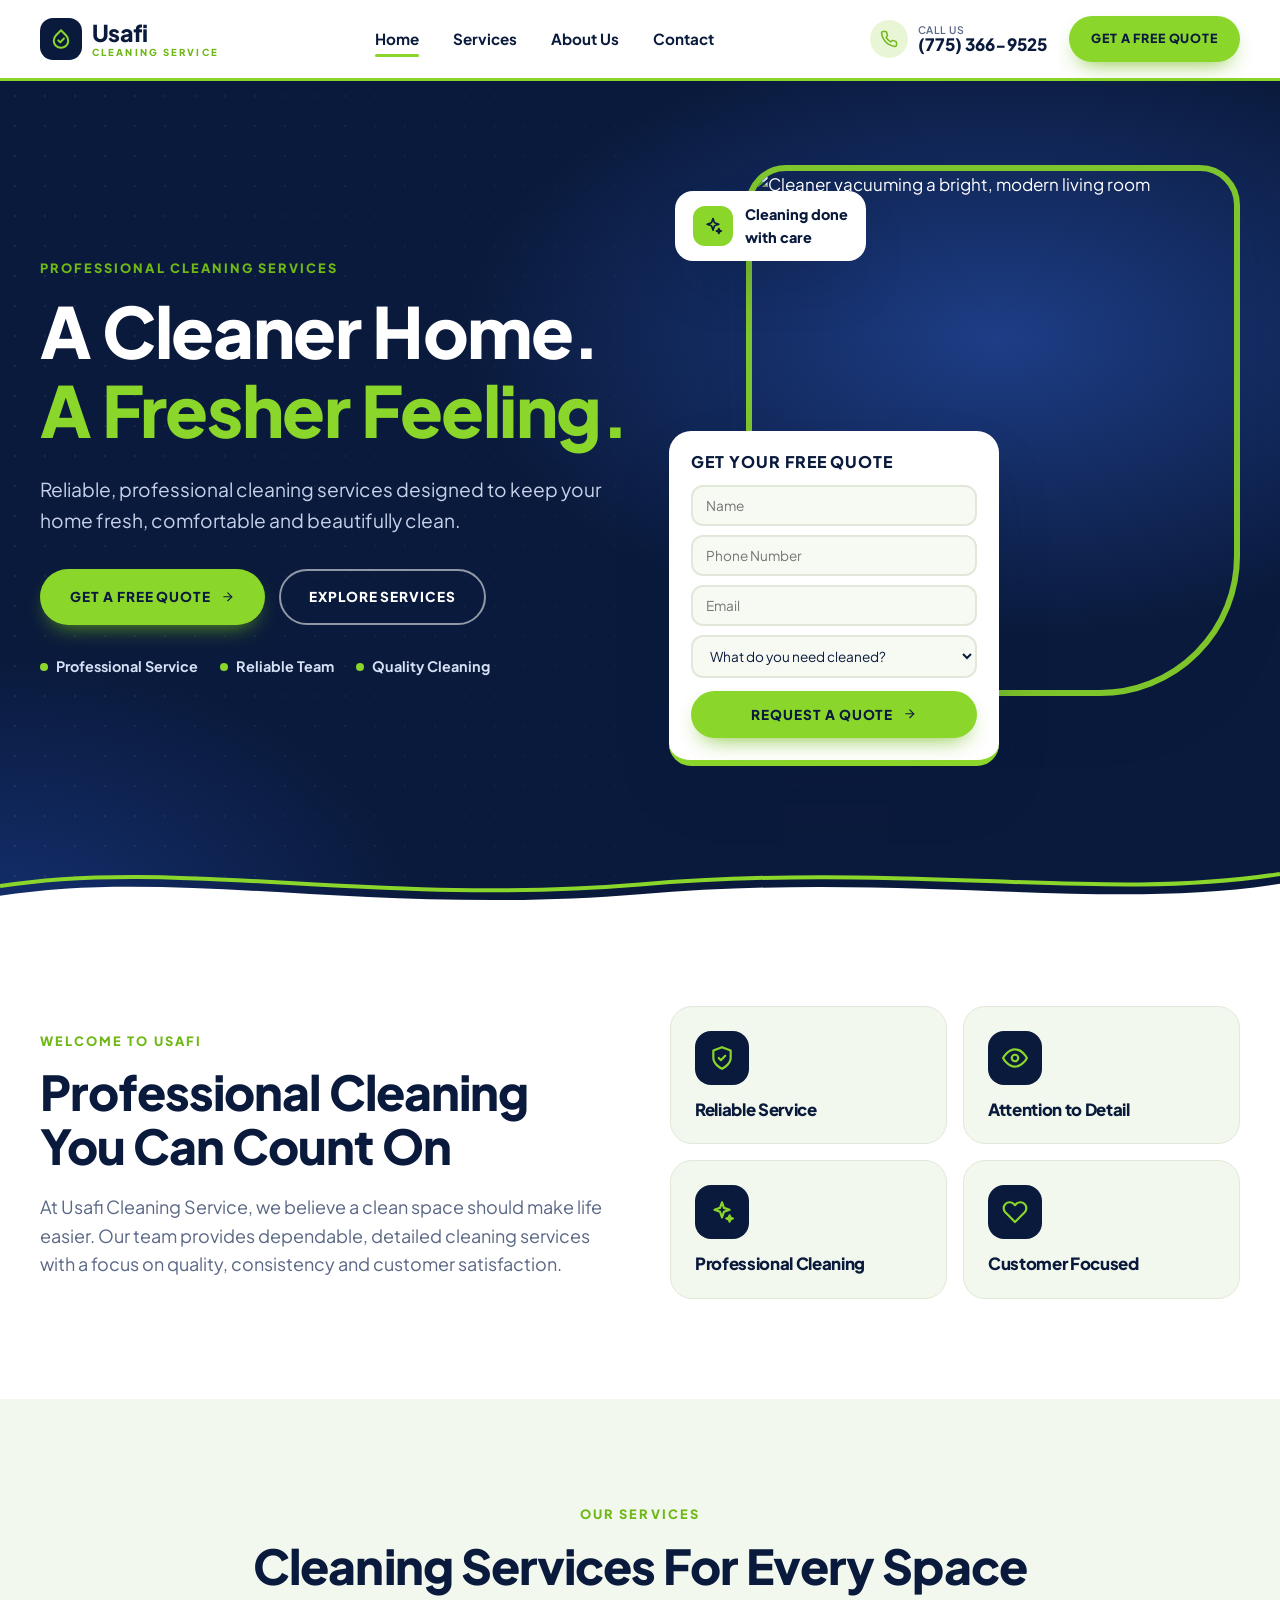
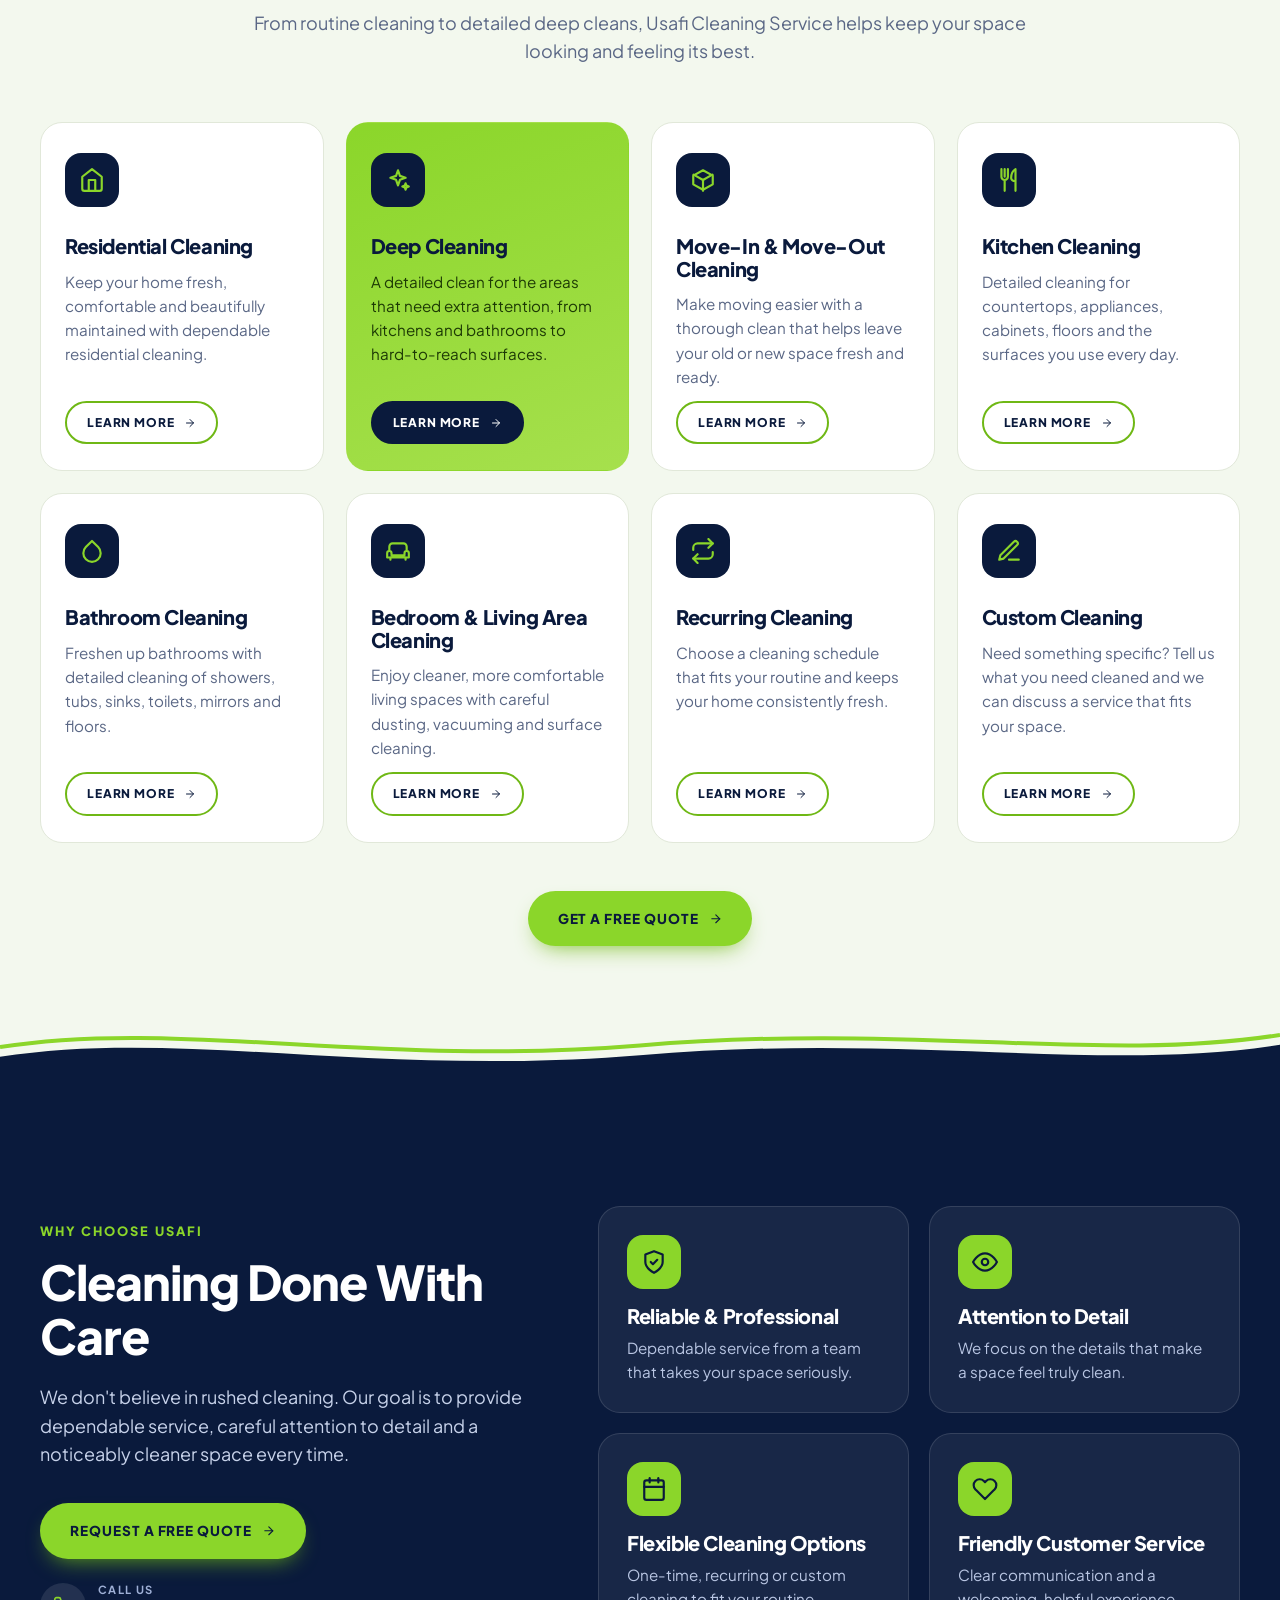
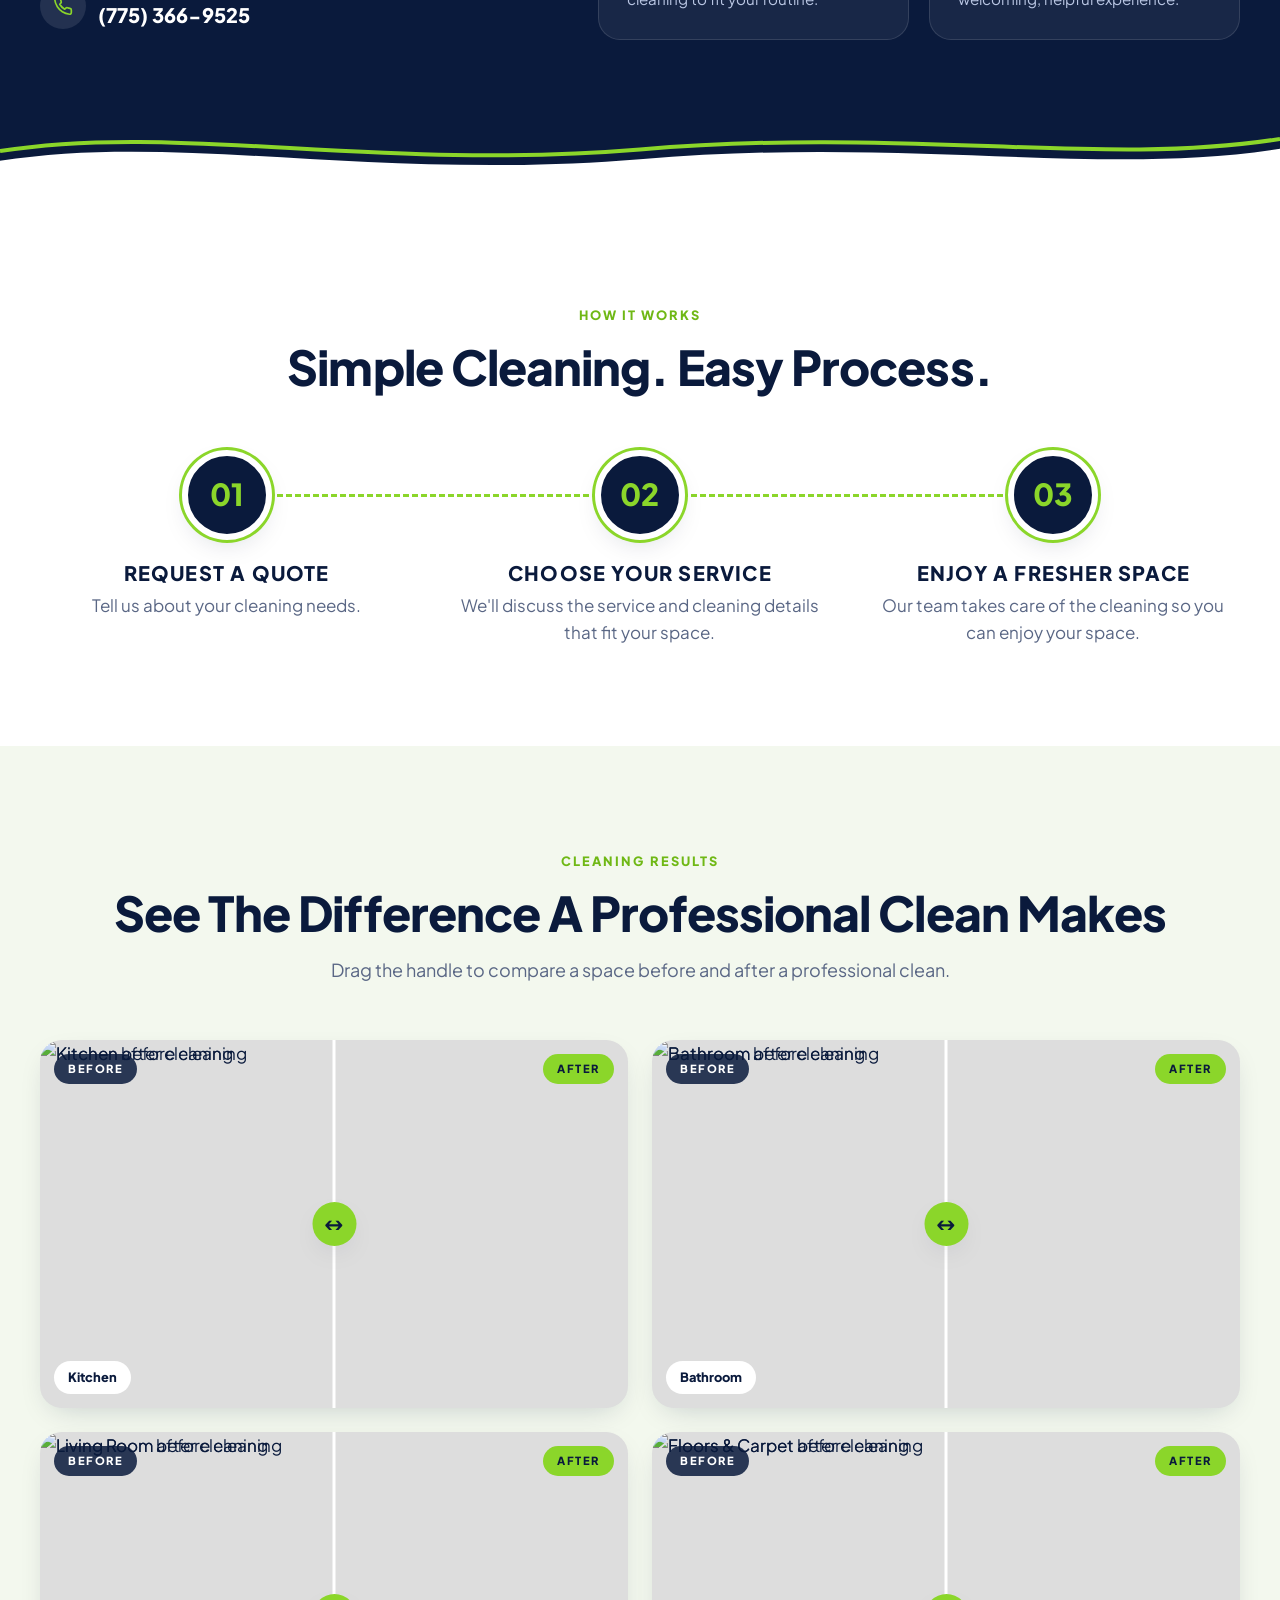
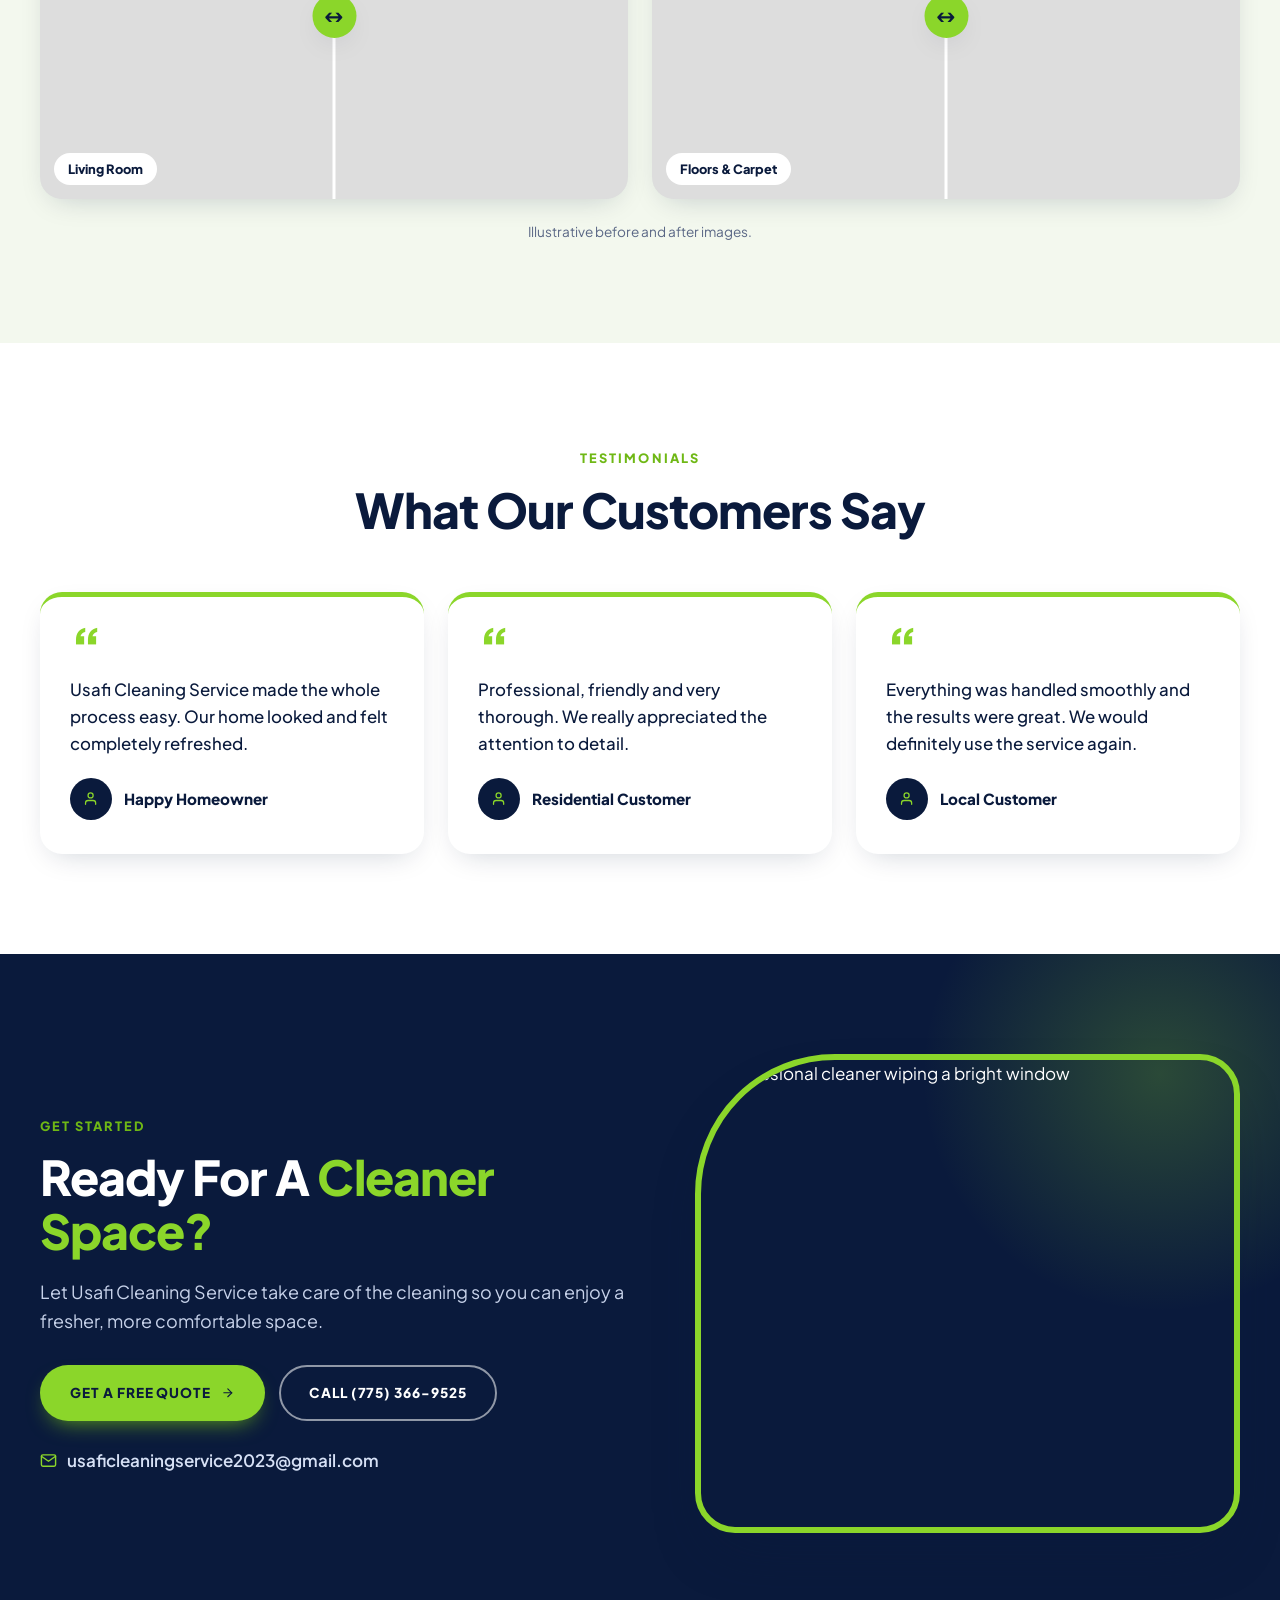
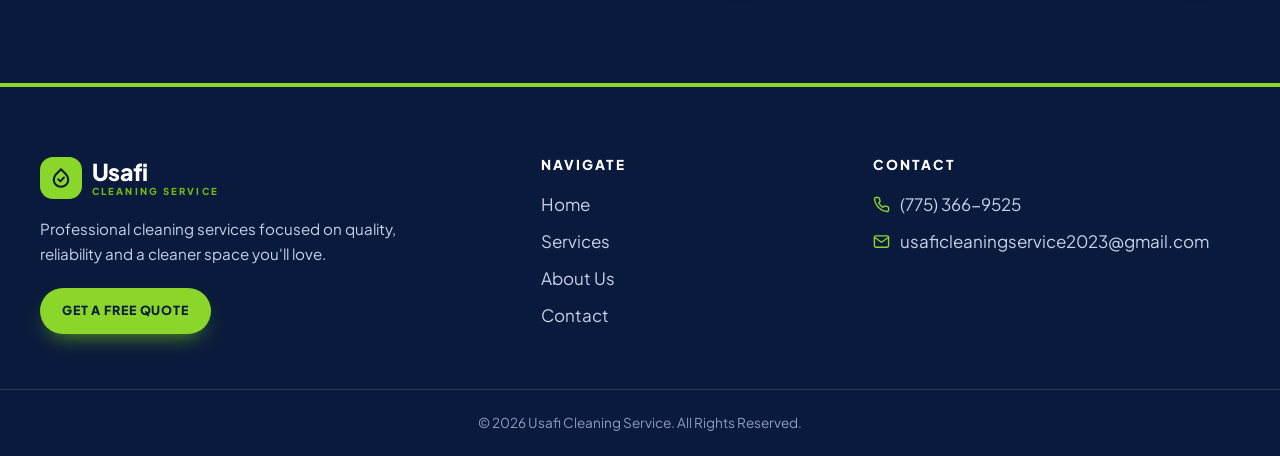
==== index.html @ 0c674ed9 "Add Usafi Cleaning Service website Co-Authored-By: Claude Sonnet 5.5 <noreply@anthropic.com>" ====
<!DOCTYPE html>
<html lang="en"><head><meta charset="utf-8"><meta name="viewport" content="width=device-width,initial-scale=1">
<title>Usafi Cleaning Service | Professional Home Cleaning</title><meta name="description" content="Reliable, professional cleaning services designed to keep your home fresh, comfortable and beautifully clean. Request a free quote.">
<meta name="theme-color" content="#0a1a3c">
<link rel="icon" href="data:image/svg+xml,%3Csvg xmlns='http://www.w3.org/2000/svg' viewBox='0 0 64 64'%3E%3Crect width='64' height='64' rx='16' fill='%230a1a3c'/%3E%3Cpath d='M32 10l14 14a19 19 0 1 1-28 0z' fill='%238bd62a'/%3E%3C/svg%3E">
<link rel="preconnect" href="https://fonts.googleapis.com"><link rel="preconnect" href="https://fonts.gstatic.com" crossorigin>
<link href="https://fonts.googleapis.com/css2?family=Plus+Jakarta+Sans:wght@400;500;600;700;800&display=swap" rel="stylesheet">
<link rel="stylesheet" href="css/styles.css"></head><body>
<header class="header"><div class="container">
<a href="index.html" class="logo" aria-label="Usafi Cleaning Service home"><span class="logo-mark"><svg class="i" viewBox="0 0 24 24" style="stroke-width:2.2"><path d="M12 2.5l5.6 5.7a7.9 7.9 0 1 1-11.2 0z"/><polyline points="9 13.5 11.2 15.7 15.2 11.5"/></svg></span><span class="logo-text"><b>Usafi</b><small>CLEANING SERVICE</small></span></a>
<nav class="nav" aria-label="Main"><a href="index.html" class="active">Home</a><a href="services.html">Services</a><a href="about.html">About Us</a><a href="contact.html">Contact</a></nav>
<div class="head-right"><a class="head-phone" href="tel:+17753669525"><span class="ic"><svg class="i" style="font-size:18px" viewBox="0 0 24 24" aria-hidden="true"><path d="M22 16.92v3a2 2 0 0 1-2.18 2 19.79 19.79 0 0 1-8.63-3.07 19.5 19.5 0 0 1-6-6 19.79 19.79 0 0 1-3.07-8.67A2 2 0 0 1 4.11 2h3a2 2 0 0 1 2 1.72 12.84 12.84 0 0 0 .7 2.81 2 2 0 0 1-.45 2.11L8.09 9.91a16 16 0 0 0 6 6l1.27-1.27a2 2 0 0 1 2.11-.45 12.84 12.84 0 0 0 2.81.7A2 2 0 0 1 22 16.92z"/></svg></span><span><small>CALL US</small>(775) 366-9525</span></a><a class="btn btn-lime btn-sm" href="contact.html#quote">Get a Free Quote</a></div>
<div class="mob-actions"><a class="mob-call" href="tel:+17753669525" aria-label="Call (775) 366-9525"><svg class="i"  viewBox="0 0 24 24" aria-hidden="true"><path d="M22 16.92v3a2 2 0 0 1-2.18 2 19.79 19.79 0 0 1-8.63-3.07 19.5 19.5 0 0 1-6-6 19.79 19.79 0 0 1-3.07-8.67A2 2 0 0 1 4.11 2h3a2 2 0 0 1 2 1.72 12.84 12.84 0 0 0 .7 2.81 2 2 0 0 1-.45 2.11L8.09 9.91a16 16 0 0 0 6 6l1.27-1.27a2 2 0 0 1 2.11-.45 12.84 12.84 0 0 0 2.81.7A2 2 0 0 1 22 16.92z"/></svg></a><button class="burger" aria-label="Menu" aria-expanded="false"><span class="o"><svg class="i"  viewBox="0 0 24 24" aria-hidden="true"><line x1="3" y1="6" x2="21" y2="6"/><line x1="3" y1="12" x2="21" y2="12"/><line x1="3" y1="18" x2="21" y2="18"/></svg></span><span class="c" style="display:none"><svg class="i"  viewBox="0 0 24 24" aria-hidden="true"><line x1="18" y1="6" x2="6" y2="18"/><line x1="6" y1="6" x2="18" y2="18"/></svg></span></button></div>
</div></header>
<div class="mobile-menu"><a class="l" href="index.html">Home</a><a class="l" href="services.html">Services</a><a class="l" href="about.html">About Us</a><a class="l" href="contact.html">Contact</a><a class="btn btn-lime" href="contact.html#quote">Get a Free Quote</a><a class="mm-phone" href="tel:+17753669525"><svg class="i"  viewBox="0 0 24 24" aria-hidden="true"><path d="M22 16.92v3a2 2 0 0 1-2.18 2 19.79 19.79 0 0 1-8.63-3.07 19.5 19.5 0 0 1-6-6 19.79 19.79 0 0 1-3.07-8.67A2 2 0 0 1 4.11 2h3a2 2 0 0 1 2 1.72 12.84 12.84 0 0 0 .7 2.81 2 2 0 0 1-.45 2.11L8.09 9.91a16 16 0 0 0 6 6l1.27-1.27a2 2 0 0 1 2.11-.45 12.84 12.84 0 0 0 2.81.7A2 2 0 0 1 22 16.92z"/></svg> (775) 366-9525</a></div>
<main>
<section class="hero has-wave"><div class="container hero-grid">
<div class="reveal"><span class="eyebrow">Professional Cleaning Services</span>
<h1>A Cleaner Home.<br><span>A Fresher Feeling.</span></h1>
<p class="lead">Reliable, professional cleaning services designed to keep your home fresh, comfortable and beautifully clean.</p>
<div class="btn-row"><a class="btn btn-lime" href="contact.html#quote">Get a Free Quote <svg class="i"  viewBox="0 0 24 24" aria-hidden="true"><line x1="5" y1="12" x2="19" y2="12"/><polyline points="12 5 19 12 12 19"/></svg></a><a class="btn btn-ghost" href="services.html">Explore Services</a></div>
<div class="trust-line"><span><i class="dot"></i>Professional Service</span><span><i class="dot"></i>Reliable Team</span><span><i class="dot"></i>Quality Cleaning</span></div></div>
<div class="hero-visual reveal d2"><div class="hero-photo"><img src="https://images.unsplash.com/photo-1758273705627-937374bfa978?auto=format&fit=crop&w=1000&q=80" alt="Cleaner vacuuming a bright, modern living room" fetchpriority="high"></div>
<div class="hero-badge"><span class="ic"><svg class="i"  viewBox="0 0 24 24" aria-hidden="true"><path d="M12 3l1.8 5.2L19 10l-5.2 1.8L12 17l-1.8-5.2L5 10l5.2-1.8z"/><path d="M19 15l.8 2.2L22 18l-2.2.8L19 21l-.8-2.2L16 18l2.2-.8z"/></svg></span>Cleaning done<br>with care</div><form class="quote-card" data-quote><h3>Get Your Free Quote</h3>
<div class="field"><input name="Name" placeholder="Name" aria-label="Name" required></div>
<div class="field"><input name="Phone" type="tel" placeholder="Phone Number" aria-label="Phone Number" required></div>
<div class="field"><input name="Email" type="email" placeholder="Email" aria-label="Email"></div>
<div class="field"><select name="Needs" aria-label="What do you need cleaned?" required><option value="">What do you need cleaned?</option><option>Residential Cleaning</option><option>Deep Cleaning</option><option>Move-In & Move-Out Cleaning</option><option>Kitchen Cleaning</option><option>Bathroom Cleaning</option><option>Bedroom & Living Area Cleaning</option><option>Recurring Cleaning</option><option>Custom Cleaning</option></select></div>
<button class="btn btn-lime" type="submit">Request a Quote <svg class="i"  viewBox="0 0 24 24" aria-hidden="true"><line x1="5" y1="12" x2="19" y2="12"/><polyline points="12 5 19 12 12 19"/></svg></button><div class="form-ok">Thanks! Your email app should open so you can send your request.</div></form></div>
</div><svg class="wave" viewBox="0 0 1440 110" preserveAspectRatio="none" aria-hidden="true"><path d="M0,60 C200,25 420,85 720,58 C1020,30 1240,80 1440,45 L1440,110 L0,110Z" fill="#fff"/><path d="M0,60 C200,25 420,85 720,58 C1020,30 1240,80 1440,45" transform="translate(0,-12)" fill="none" stroke="#8bd62a" stroke-width="4" vector-effect="non-scaling-stroke"/></svg></section>

<section class="intro"><div class="container intro-grid">
<div class="reveal"><span class="eyebrow">Welcome to Usafi</span><h2>Professional Cleaning You Can Count On</h2>
<p class="lead" style="margin-top:20px">At Usafi Cleaning Service, we believe a clean space should make life easier. Our team provides dependable, detailed cleaning services with a focus on quality, consistency and customer satisfaction.</p></div>
<div class="trust-grid"><div class="trust-item reveal d0"><span class="ico"><svg class="i"  viewBox="0 0 24 24" aria-hidden="true"><path d="M12 22s8-4 8-10V5l-8-3-8 3v7c0 6 8 10 8 10z"/><polyline points="9 12 11 14 15 10"/></svg></span><h3>Reliable Service</h3></div><div class="trust-item reveal d1"><span class="ico"><svg class="i"  viewBox="0 0 24 24" aria-hidden="true"><path d="M1 12s4-8 11-8 11 8 11 8-4 8-11 8-11-8-11-8z"/><circle cx="12" cy="12" r="3"/></svg></span><h3>Attention to Detail</h3></div><div class="trust-item reveal d2"><span class="ico"><svg class="i"  viewBox="0 0 24 24" aria-hidden="true"><path d="M12 3l1.8 5.2L19 10l-5.2 1.8L12 17l-1.8-5.2L5 10l5.2-1.8z"/><path d="M19 15l.8 2.2L22 18l-2.2.8L19 21l-.8-2.2L16 18l2.2-.8z"/></svg></span><h3>Professional Cleaning</h3></div><div class="trust-item reveal d0"><span class="ico"><svg class="i"  viewBox="0 0 24 24" aria-hidden="true"><path d="M20.84 4.61a5.5 5.5 0 0 0-7.78 0L12 5.67l-1.06-1.06a5.5 5.5 0 0 0-7.78 7.78l1.06 1.06L12 21.23l7.78-7.78 1.06-1.06a5.5 5.5 0 0 0 0-7.78z"/></svg></span><h3>Customer Focused</h3></div></div>
</div></section>

<section class="pad mist has-wave" style="padding-bottom:150px"><div class="container">
<div class="sec-head center reveal"><span class="eyebrow">Our Services</span><h2>Cleaning Services For Every Space</h2><p class="lead" style="margin-top:16px">From routine cleaning to detailed deep cleans, Usafi Cleaning Service helps keep your space looking and feeling its best.</p></div>
<div class="svc-grid"><article class="svc-card reveal d0"><span class="ico"><svg class="i"  viewBox="0 0 24 24" aria-hidden="true"><path d="M3 9l9-7 9 7v11a2 2 0 0 1-2 2H5a2 2 0 0 1-2-2z"/><polyline points="9 22 9 12 15 12 15 22"/></svg></span><h3>Residential Cleaning</h3><p>Keep your home fresh, comfortable and beautifully maintained with dependable residential cleaning.</p><a class="btn btn-outline" href="services.html#residential">Learn More <svg class="i"  viewBox="0 0 24 24" aria-hidden="true"><line x1="5" y1="12" x2="19" y2="12"/><polyline points="12 5 19 12 12 19"/></svg></a></article><article class="svc-card reveal d1 hl"><span class="ico"><svg class="i"  viewBox="0 0 24 24" aria-hidden="true"><path d="M12 3l1.8 5.2L19 10l-5.2 1.8L12 17l-1.8-5.2L5 10l5.2-1.8z"/><path d="M19 15l.8 2.2L22 18l-2.2.8L19 21l-.8-2.2L16 18l2.2-.8z"/></svg></span><h3>Deep Cleaning</h3><p>A detailed clean for the areas that need extra attention, from kitchens and bathrooms to hard-to-reach surfaces.</p><a class="btn btn-outline" href="services.html#deep">Learn More <svg class="i"  viewBox="0 0 24 24" aria-hidden="true"><line x1="5" y1="12" x2="19" y2="12"/><polyline points="12 5 19 12 12 19"/></svg></a></article><article class="svc-card reveal d2"><span class="ico"><svg class="i"  viewBox="0 0 24 24" aria-hidden="true"><path d="M21 16V8l-9-5-9 5v8l9 5z"/><polyline points="3.3 7 12 12 20.7 7"/><line x1="12" y1="22" x2="12" y2="12"/></svg></span><h3>Move-In & Move-Out Cleaning</h3><p>Make moving easier with a thorough clean that helps leave your old or new space fresh and ready.</p><a class="btn btn-outline" href="services.html#move">Learn More <svg class="i"  viewBox="0 0 24 24" aria-hidden="true"><line x1="5" y1="12" x2="19" y2="12"/><polyline points="12 5 19 12 12 19"/></svg></a></article><article class="svc-card reveal d3"><span class="ico"><svg class="i"  viewBox="0 0 24 24" aria-hidden="true"><path d="M5 2v7a3 3 0 0 0 3 3v10M8 2v7M11 2v7a3 3 0 0 1-3 3"/><path d="M18 22V2c-2.5 1.5-4 4.5-4 8 0 2 1 3 4 3"/></svg></span><h3>Kitchen Cleaning</h3><p>Detailed cleaning for countertops, appliances, cabinets, floors and the surfaces you use every day.</p><a class="btn btn-outline" href="services.html#kitchen">Learn More <svg class="i"  viewBox="0 0 24 24" aria-hidden="true"><line x1="5" y1="12" x2="19" y2="12"/><polyline points="12 5 19 12 12 19"/></svg></a></article><article class="svc-card reveal d0"><span class="ico"><svg class="i"  viewBox="0 0 24 24" aria-hidden="true"><path d="M12 2.7l5.7 5.7a8 8 0 1 1-11.4 0z"/></svg></span><h3>Bathroom Cleaning</h3><p>Freshen up bathrooms with detailed cleaning of showers, tubs, sinks, toilets, mirrors and floors.</p><a class="btn btn-outline" href="services.html#bathroom">Learn More <svg class="i"  viewBox="0 0 24 24" aria-hidden="true"><line x1="5" y1="12" x2="19" y2="12"/><polyline points="12 5 19 12 12 19"/></svg></a></article><article class="svc-card reveal d1"><span class="ico"><svg class="i"  viewBox="0 0 24 24" aria-hidden="true"><path d="M4 11V8a3 3 0 0 1 3-3h10a3 3 0 0 1 3 3v3"/><path d="M2 14a2 2 0 0 1 4 0v2h12v-2a2 2 0 0 1 4 0v4H2z"/><path d="M5 18v2M19 18v2"/></svg></span><h3>Bedroom & Living Area Cleaning</h3><p>Enjoy cleaner, more comfortable living spaces with careful dusting, vacuuming and surface cleaning.</p><a class="btn btn-outline" href="services.html#living">Learn More <svg class="i"  viewBox="0 0 24 24" aria-hidden="true"><line x1="5" y1="12" x2="19" y2="12"/><polyline points="12 5 19 12 12 19"/></svg></a></article><article class="svc-card reveal d2"><span class="ico"><svg class="i"  viewBox="0 0 24 24" aria-hidden="true"><polyline points="17 1 21 5 17 9"/><path d="M3 11V9a4 4 0 0 1 4-4h14"/><polyline points="7 23 3 19 7 15"/><path d="M21 13v2a4 4 0 0 1-4 4H3"/></svg></span><h3>Recurring Cleaning</h3><p>Choose a cleaning schedule that fits your routine and keeps your home consistently fresh.</p><a class="btn btn-outline" href="services.html#recurring">Learn More <svg class="i"  viewBox="0 0 24 24" aria-hidden="true"><line x1="5" y1="12" x2="19" y2="12"/><polyline points="12 5 19 12 12 19"/></svg></a></article><article class="svc-card reveal d3"><span class="ico"><svg class="i"  viewBox="0 0 24 24" aria-hidden="true"><path d="M12 20h9"/><path d="M16.5 3.5a2.1 2.1 0 0 1 3 3L7 19l-4 1 1-4z"/></svg></span><h3>Custom Cleaning</h3><p>Need something specific? Tell us what you need cleaned and we can discuss a service that fits your space.</p><a class="btn btn-outline" href="services.html#custom">Learn More <svg class="i"  viewBox="0 0 24 24" aria-hidden="true"><line x1="5" y1="12" x2="19" y2="12"/><polyline points="12 5 19 12 12 19"/></svg></a></article></div>
<div class="svc-foot reveal"><a class="btn btn-lime" href="contact.html#quote">Get a Free Quote <svg class="i"  viewBox="0 0 24 24" aria-hidden="true"><line x1="5" y1="12" x2="19" y2="12"/><polyline points="12 5 19 12 12 19"/></svg></a></div>
</div><svg class="wave" viewBox="0 0 1440 110" preserveAspectRatio="none" aria-hidden="true"><path d="M0,60 C200,25 420,85 720,58 C1020,30 1240,80 1440,45 L1440,110 L0,110Z" fill="#0a1a3c"/><path d="M0,60 C200,25 420,85 720,58 C1020,30 1240,80 1440,45" transform="translate(0,-12)" fill="none" stroke="#8bd62a" stroke-width="4" vector-effect="non-scaling-stroke"/></svg></section>

<section class="why navy has-wave"><div class="container why-grid">
<div class="reveal"><span class="eyebrow">Why Choose Usafi</span><h2>Cleaning Done With Care</h2>
<p class="lead" style="margin-top:20px">We don't believe in rushed cleaning. Our goal is to provide dependable service, careful attention to detail and a noticeably cleaner space every time.</p>
<div class="why-cta"><a class="btn btn-lime" href="contact.html#quote">Request a Free Quote <svg class="i"  viewBox="0 0 24 24" aria-hidden="true"><line x1="5" y1="12" x2="19" y2="12"/><polyline points="12 5 19 12 12 19"/></svg></a><a class="call-link" href="tel:+17753669525"><span class="ic"><svg class="i"  viewBox="0 0 24 24" aria-hidden="true"><path d="M22 16.92v3a2 2 0 0 1-2.18 2 19.79 19.79 0 0 1-8.63-3.07 19.5 19.5 0 0 1-6-6 19.79 19.79 0 0 1-3.07-8.67A2 2 0 0 1 4.11 2h3a2 2 0 0 1 2 1.72 12.84 12.84 0 0 0 .7 2.81 2 2 0 0 1-.45 2.11L8.09 9.91a16 16 0 0 0 6 6l1.27-1.27a2 2 0 0 1 2.11-.45 12.84 12.84 0 0 0 2.81.7A2 2 0 0 1 22 16.92z"/></svg></span><span><small>Call us</small>(775) 366-9525</span></a></div></div>
<div class="feat-grid"><div class="feat reveal d1"><span class="ico"><svg class="i"  viewBox="0 0 24 24" aria-hidden="true"><path d="M12 22s8-4 8-10V5l-8-3-8 3v7c0 6 8 10 8 10z"/><polyline points="9 12 11 14 15 10"/></svg></span><h3>Reliable & Professional</h3><p>Dependable service from a team that takes your space seriously.</p></div><div class="feat reveal d2"><span class="ico"><svg class="i"  viewBox="0 0 24 24" aria-hidden="true"><path d="M1 12s4-8 11-8 11 8 11 8-4 8-11 8-11-8-11-8z"/><circle cx="12" cy="12" r="3"/></svg></span><h3>Attention to Detail</h3><p>We focus on the details that make a space feel truly clean.</p></div><div class="feat reveal d1"><span class="ico"><svg class="i"  viewBox="0 0 24 24" aria-hidden="true"><rect x="3" y="4" width="18" height="18" rx="2"/><line x1="16" y1="2" x2="16" y2="6"/><line x1="8" y1="2" x2="8" y2="6"/><line x1="3" y1="10" x2="21" y2="10"/></svg></span><h3>Flexible Cleaning Options</h3><p>One-time, recurring or custom cleaning to fit your routine.</p></div><div class="feat reveal d2"><span class="ico"><svg class="i"  viewBox="0 0 24 24" aria-hidden="true"><path d="M20.84 4.61a5.5 5.5 0 0 0-7.78 0L12 5.67l-1.06-1.06a5.5 5.5 0 0 0-7.78 7.78l1.06 1.06L12 21.23l7.78-7.78 1.06-1.06a5.5 5.5 0 0 0 0-7.78z"/></svg></span><h3>Friendly Customer Service</h3><p>Clear communication and a welcoming, helpful experience.</p></div></div>
</div><svg class="wave" viewBox="0 0 1440 110" preserveAspectRatio="none" aria-hidden="true"><path d="M0,60 C200,25 420,85 720,58 C1020,30 1240,80 1440,45 L1440,110 L0,110Z" fill="#fff"/><path d="M0,60 C200,25 420,85 720,58 C1020,30 1240,80 1440,45" transform="translate(0,-12)" fill="none" stroke="#8bd62a" stroke-width="4" vector-effect="non-scaling-stroke"/></svg></section>

<section class="pad"><div class="container">
<div class="sec-head center reveal"><span class="eyebrow">How It Works</span><h2>Simple Cleaning. Easy Process.</h2></div>
<div class="steps"><div class="step reveal d1"><div class="num">01</div><h3>REQUEST A QUOTE</h3><p>Tell us about your cleaning needs.</p></div><div class="step reveal d2"><div class="num">02</div><h3>CHOOSE YOUR SERVICE</h3><p>We'll discuss the service and cleaning details that fit your space.</p></div><div class="step reveal d3"><div class="num">03</div><h3>ENJOY A FRESHER SPACE</h3><p>Our team takes care of the cleaning so you can enjoy your space.</p></div></div>
</div></section>

<section class="pad mist"><div class="container">
<div class="sec-head center reveal"><span class="eyebrow">Cleaning Results</span><h2>See The Difference A Professional Clean Makes</h2><p class="lead" style="margin-top:16px">Drag the handle to compare a space before and after a professional clean.</p></div>
<div class="cmp-grid"><div class="cmp reveal d1"><img src="https://images.unsplash.com/photo-1556912172-45b7abe8b7e1?auto=format&fit=crop&w=900&q=80" alt="Kitchen after cleaning" loading="lazy"><img class="before" src="https://images.unsplash.com/photo-1713950788917-912f9274f123?auto=format&fit=crop&w=900&q=80" alt="Kitchen before cleaning" loading="lazy"><span class="tag b">BEFORE</span><span class="tag a">AFTER</span><span class="bar"></span><span class="cap">Kitchen</span><input type="range" min="0" max="100" value="50" aria-label="Compare Kitchen before and after"></div><div class="cmp reveal d2"><img src="https://images.unsplash.com/photo-1584622650111-993a426fbf0a?auto=format&fit=crop&w=900&q=80" alt="Bathroom after cleaning" loading="lazy"><img class="before" src="https://images.unsplash.com/photo-1767385734289-527ca5b95d37?auto=format&fit=crop&w=900&q=80" alt="Bathroom before cleaning" loading="lazy"><span class="tag b">BEFORE</span><span class="tag a">AFTER</span><span class="bar"></span><span class="cap">Bathroom</span><input type="range" min="0" max="100" value="50" aria-label="Compare Bathroom before and after"></div><div class="cmp reveal d1"><img src="https://images.unsplash.com/photo-1560448204-e02f11c3d0e2?auto=format&fit=crop&w=900&q=80" alt="Living Room after cleaning" loading="lazy"><img class="before" src="https://images.unsplash.com/photo-1641232458416-feace752b346?auto=format&fit=crop&w=900&q=80" alt="Living Room before cleaning" loading="lazy"><span class="tag b">BEFORE</span><span class="tag a">AFTER</span><span class="bar"></span><span class="cap">Living Room</span><input type="range" min="0" max="100" value="50" aria-label="Compare Living Room before and after"></div><div class="cmp reveal d2"><img src="https://images.unsplash.com/photo-1558317374-067fb5f30001?auto=format&fit=crop&w=900&q=80" alt="Floors & Carpet after cleaning" loading="lazy"><img class="before" src="https://images.unsplash.com/photo-1641223379012-aa1d70f4c6a7?auto=format&fit=crop&w=900&q=80" alt="Floors & Carpet before cleaning" loading="lazy"><span class="tag b">BEFORE</span><span class="tag a">AFTER</span><span class="bar"></span><span class="cap">Floors & Carpet</span><input type="range" min="0" max="100" value="50" aria-label="Compare Floors & Carpet before and after"></div></div>
<p class="small-note">Illustrative before and after images.</p>
</div></section>

<section class="pad"><div class="container">
<div class="sec-head center reveal"><span class="eyebrow">Testimonials</span><h2>What Our Customers Say</h2></div>
<div class="t-grid"><figure class="t-card reveal d1"><span class="q">“</span><p>Usafi Cleaning Service made the whole process easy. Our home looked and felt completely refreshed.</p><figcaption class="t-by"><span class="av"><svg class="i"  viewBox="0 0 24 24" aria-hidden="true"><path d="M20 21v-2a4 4 0 0 0-4-4H8a4 4 0 0 0-4 4v2"/><circle cx="12" cy="7" r="4"/></svg></span>Happy Homeowner</figcaption></figure><figure class="t-card reveal d2"><span class="q">“</span><p>Professional, friendly and very thorough. We really appreciated the attention to detail.</p><figcaption class="t-by"><span class="av"><svg class="i"  viewBox="0 0 24 24" aria-hidden="true"><path d="M20 21v-2a4 4 0 0 0-4-4H8a4 4 0 0 0-4 4v2"/><circle cx="12" cy="7" r="4"/></svg></span>Residential Customer</figcaption></figure><figure class="t-card reveal d3"><span class="q">“</span><p>Everything was handled smoothly and the results were great. We would definitely use the service again.</p><figcaption class="t-by"><span class="av"><svg class="i"  viewBox="0 0 24 24" aria-hidden="true"><path d="M20 21v-2a4 4 0 0 0-4-4H8a4 4 0 0 0-4 4v2"/><circle cx="12" cy="7" r="4"/></svg></span>Local Customer</figcaption></figure></div>
</div></section>

<section class="cta has-wave" style="padding-bottom:150px"><div class="container cta-grid">
<div class="reveal"><span class="eyebrow">Get Started</span><h2>Ready For A <span>Cleaner Space?</span></h2>
<p class="lead">Let Usafi Cleaning Service take care of the cleaning so you can enjoy a fresher, more comfortable space.</p>
<div class="btn-row"><a class="btn btn-lime" href="contact.html#quote">Get a Free Quote <svg class="i"  viewBox="0 0 24 24" aria-hidden="true"><line x1="5" y1="12" x2="19" y2="12"/><polyline points="12 5 19 12 12 19"/></svg></a><a class="btn btn-ghost" href="tel:+17753669525">Call (775) 366-9525</a></div>
<a class="cta-mail" href="mailto:usaficleaningservice2023@gmail.com"><svg class="i"  viewBox="0 0 24 24" aria-hidden="true"><path d="M4 4h16a2 2 0 0 1 2 2v12a2 2 0 0 1-2 2H4a2 2 0 0 1-2-2V6a2 2 0 0 1 2-2z"/><polyline points="22,6 12,13 2,6"/></svg> usaficleaningservice2023@gmail.com</a></div>
<div class="cta-photo reveal-img"><img src="https://images.unsplash.com/photo-1581578731548-c64695cc6952?auto=format&fit=crop&w=1000&q=80" alt="Professional cleaner wiping a bright window" loading="lazy"></div>
</div></section></main>
<footer class="footer"><div class="container"><div class="footer-grid">
<div><a href="index.html" class="logo" aria-label="Usafi Cleaning Service home"><span class="logo-mark"><svg class="i" viewBox="0 0 24 24" style="stroke-width:2.2"><path d="M12 2.5l5.6 5.7a7.9 7.9 0 1 1-11.2 0z"/><polyline points="9 13.5 11.2 15.7 15.2 11.5"/></svg></span><span class="logo-text"><b>Usafi</b><small>CLEANING SERVICE</small></span></a><p>Professional cleaning services focused on quality, reliability and a cleaner space you'll love.</p><a class="btn btn-lime btn-sm" href="contact.html#quote">Get a Free Quote</a></div>
<div><h4>Navigate</h4><ul><li><a href="index.html">Home</a></li><li><a href="services.html">Services</a></li><li><a href="about.html">About Us</a></li><li><a href="contact.html">Contact</a></li></ul></div>
<div><h4>Contact</h4><ul><li class="ci"><svg class="i"  viewBox="0 0 24 24" aria-hidden="true"><path d="M22 16.92v3a2 2 0 0 1-2.18 2 19.79 19.79 0 0 1-8.63-3.07 19.5 19.5 0 0 1-6-6 19.79 19.79 0 0 1-3.07-8.67A2 2 0 0 1 4.11 2h3a2 2 0 0 1 2 1.72 12.84 12.84 0 0 0 .7 2.81 2 2 0 0 1-.45 2.11L8.09 9.91a16 16 0 0 0 6 6l1.27-1.27a2 2 0 0 1 2.11-.45 12.84 12.84 0 0 0 2.81.7A2 2 0 0 1 22 16.92z"/></svg><a href="tel:+17753669525">(775) 366-9525</a></li><li class="ci"><svg class="i"  viewBox="0 0 24 24" aria-hidden="true"><path d="M4 4h16a2 2 0 0 1 2 2v12a2 2 0 0 1-2 2H4a2 2 0 0 1-2-2V6a2 2 0 0 1 2-2z"/><polyline points="22,6 12,13 2,6"/></svg><a href="mailto:usaficleaningservice2023@gmail.com">usaficleaningservice2023@gmail.com</a></li></ul></div>
</div></div><div class="copy"><div class="container">© 2026 Usafi Cleaning Service. All Rights Reserved.</div></div></footer>
<script src="js/main.js"></script></body></html>
---- css/styles.css ----
/* Usafi Cleaning Service — styles */
:root{
  --navy:#0a1a3c; --navy-2:#112756; --navy-3:#1b3772;
  --lime:#8bd62a; --lime-d:#6fb815; --lime-l:#e9f6d6;
  --mist:#f3f8ee; --white:#fff; --ink:#0a1a3c; --muted:#5a6785; --line:#e1e8d9;
  --r:22px; --r-sm:14px;
  --shadow:0 10px 30px -12px rgba(10,26,60,.22); --shadow-lg:0 28px 60px -22px rgba(10,26,60,.38);
  --font:"Plus Jakarta Sans",system-ui,-apple-system,"Segoe UI",Roboto,Arial,sans-serif;
}
*{box-sizing:border-box;margin:0;padding:0}
html{scroll-behavior:smooth;scroll-padding-top:90px}
body{font-family:var(--font);color:var(--ink);background:var(--white);line-height:1.6;font-size:17px;-webkit-font-smoothing:antialiased;overflow-x:hidden}
img{max-width:100%;display:block}
a{color:inherit;text-decoration:none}
ul{list-style:none}
svg.i{width:1em;height:1em;fill:none;stroke:currentColor;stroke-width:2;stroke-linecap:round;stroke-linejoin:round;flex:none}
.container{width:min(1200px,100% - 40px);margin-inline:auto}
h1,h2,h3,h4{line-height:1.12;letter-spacing:-.02em;font-weight:800}
h1{font-size:clamp(2.5rem,5.6vw,4.4rem)}
h2{font-size:clamp(2rem,3.8vw,3rem)}
h3{font-size:1.25rem}
.eyebrow{display:inline-block;font-size:.8rem;font-weight:800;letter-spacing:.16em;text-transform:uppercase;color:var(--lime-d);margin-bottom:14px}
.on-dark .eyebrow,.navy .eyebrow{color:var(--lime)}
.lead{font-size:1.125rem;color:var(--muted);max-width:60ch}
.navy .lead,.on-dark .lead{color:#c7d2ea}
.center{text-align:center}.center .lead{margin-inline:auto}
.sec-head{margin-bottom:56px}

/* buttons */
.btn{display:inline-flex;align-items:center;justify-content:center;gap:10px;padding:15px 28px;border-radius:999px;font-weight:800;font-size:.85rem;letter-spacing:.07em;text-transform:uppercase;border:2px solid transparent;cursor:pointer;font-family:inherit;transition:transform .25s,box-shadow .25s,background .25s,color .25s;white-space:nowrap}
.btn .i{transition:transform .25s}
.btn:hover{transform:translateY(-2px)}.btn:hover .i{transform:translateX(3px)}
.btn-lime{background:var(--lime);color:var(--navy);box-shadow:0 10px 22px -10px rgba(111,184,21,.9)}
.btn-lime:hover{background:#9be63a}
.btn-ghost{border-color:rgba(255,255,255,.55);color:#fff}
.btn-ghost:hover{background:#fff;color:var(--navy)}
.btn-outline{border-color:var(--lime-d);color:var(--navy);background:transparent;padding:10px 20px;font-size:.75rem}
.btn-outline:hover{background:var(--lime);border-color:var(--lime)}
.btn-navy{background:var(--navy);color:#fff}.btn-navy:hover{background:var(--navy-3)}
.btn-sm{padding:11px 20px;font-size:.78rem}

/* header */
.header{position:sticky;top:0;z-index:50;background:rgba(255,255,255,.96);backdrop-filter:blur(10px);border-bottom:3px solid var(--lime);transition:box-shadow .3s}
.header.scrolled{box-shadow:0 8px 24px -12px rgba(10,26,60,.3)}
.header .container{display:flex;align-items:center;justify-content:space-between;height:78px;gap:20px}
.logo{display:flex;align-items:center;gap:10px}
.logo-mark{width:42px;height:42px;border-radius:13px;background:var(--navy);display:grid;place-items:center;color:var(--lime);font-size:22px}
.logo-text{display:flex;flex-direction:column;line-height:1}
.logo-text b{font-size:1.45rem;font-weight:800;letter-spacing:-.03em;color:var(--navy)}
.logo-text small{font-size:.6rem;font-weight:800;letter-spacing:.22em;color:var(--lime-d);margin-top:4px}
.nav{display:flex;gap:34px;font-weight:700;font-size:.95rem}
.nav a{position:relative;padding:6px 0;color:var(--navy)}
.nav a::after{content:"";position:absolute;left:0;bottom:0;height:3px;width:0;border-radius:3px;background:var(--lime);transition:width .3s}
.nav a:hover::after,.nav a.active::after{width:100%}
.head-right{display:flex;align-items:center;gap:22px}
.head-phone{display:flex;align-items:center;gap:10px;font-weight:800;color:var(--navy);line-height:1.1}
.head-phone .ic{width:38px;height:38px;border-radius:50%;background:var(--lime-l);color:var(--lime-d);display:grid;place-items:center}
.head-phone small{display:block;font-size:.65rem;color:var(--muted);font-weight:600;letter-spacing:.04em}
.mob-actions{display:none;align-items:center;gap:10px}
.mob-call{width:44px;height:44px;border-radius:50%;background:var(--lime);color:var(--navy);display:grid;place-items:center;font-size:20px}
.burger{width:44px;height:44px;border-radius:12px;border:2px solid var(--line);background:#fff;color:var(--navy);display:grid;place-items:center;font-size:22px;cursor:pointer}
.mobile-menu{display:none}

/* wave */
.wave{position:absolute;left:0;right:0;bottom:-1px;width:100%;height:clamp(40px,7vw,110px);display:block;pointer-events:none}
.has-wave{position:relative}

/* hero */
.hero{position:relative;color:#fff;background:radial-gradient(900px 500px at 78% 30%,#1d3d86 0%,transparent 60%),radial-gradient(600px 400px at 0% 100%,#143070 0%,transparent 70%),var(--navy);padding:84px 0 170px;overflow:hidden}
.hero::before{content:"";position:absolute;inset:0;background:radial-gradient(circle,rgba(255,255,255,.07) 1.5px,transparent 1.5px) 0 0/30px 30px;mask-image:linear-gradient(90deg,#000,transparent 70%);-webkit-mask-image:linear-gradient(90deg,#000,transparent 70%)}
.hero-grid{position:relative;display:grid;grid-template-columns:1.05fr 1fr;gap:50px;align-items:center}
.hero h1 span{color:var(--lime)}
.hero p.lead{margin:24px 0 34px;font-size:1.2rem}
.btn-row{display:flex;flex-wrap:wrap;gap:14px}
.trust-line{margin-top:30px;display:flex;flex-wrap:wrap;gap:8px 22px;font-size:.9rem;font-weight:700;color:#d6e0f5}
.trust-line span{display:flex;align-items:center;gap:8px}
.trust-line .dot{width:8px;height:8px;border-radius:50%;background:var(--lime)}
.hero-visual{position:relative;padding-bottom:70px}
.hero-photo{border-radius:40px 40px 140px 40px;overflow:hidden;aspect-ratio:4/4.3;box-shadow:var(--shadow-lg);border:6px solid rgba(139,214,42,.9);margin-left:auto;width:88%}
.hero-photo img{width:100%;height:100%;object-fit:cover}
.hero-badge{position:absolute;top:26px;left:-4px;background:#fff;color:var(--navy);border-radius:18px;padding:12px 18px;display:flex;align-items:center;gap:12px;font-weight:800;font-size:.9rem;box-shadow:var(--shadow-lg)}
.hero-badge .ic{width:40px;height:40px;border-radius:12px;background:var(--lime);display:grid;place-items:center;font-size:20px}
.quote-card{position:absolute;left:-10px;bottom:0;width:min(330px,88%);background:#fff;color:var(--navy);border-radius:var(--r);padding:22px;box-shadow:var(--shadow-lg);border-bottom:6px solid var(--lime)}
.quote-card h3{font-size:1rem;letter-spacing:.06em;text-transform:uppercase;margin-bottom:14px}
.quote-card .field{margin-bottom:9px}
.quote-card input,.quote-card select{padding:10px 13px;font-size:.85rem}
.quote-card .btn{width:100%;padding:13px;margin-top:4px}

/* forms */
.field{display:flex;flex-direction:column;gap:6px}
.field label{font-size:.78rem;font-weight:800;letter-spacing:.04em;color:var(--navy);text-transform:uppercase}
input,select,textarea{font-family:inherit;font-size:1rem;color:var(--navy);padding:14px 16px;border:2px solid var(--line);border-radius:12px;background:#f7faf3;width:100%;transition:border .2s,background .2s,box-shadow .2s}
input:focus,select:focus,textarea:focus{outline:none;border-color:var(--lime-d);background:#fff;box-shadow:0 0 0 4px rgba(139,214,42,.25)}
textarea{resize:vertical;min-height:120px}
.form-note{font-size:.85rem;color:var(--muted);margin-top:12px}
.form-ok{display:none;margin-top:14px;padding:12px 14px;border-radius:12px;background:var(--lime-l);color:#2c5a05;font-weight:700;font-size:.9rem}

/* sections */
section{position:relative}
.pad{padding:100px 0}
.mist{background:var(--mist)}
.navy{background:var(--navy);color:#fff}

/* intro */
.intro{padding:70px 0 100px}
.intro-grid{display:grid;grid-template-columns:1fr 1fr;gap:60px;align-items:center}
.trust-grid{display:grid;grid-template-columns:1fr 1fr;gap:16px}
.trust-item{background:var(--mist);border:1px solid var(--line);border-radius:var(--r);padding:24px;transition:transform .3s,box-shadow .3s}
.trust-item:hover{transform:translateY(-4px);box-shadow:var(--shadow)}
.ico{width:54px;height:54px;border-radius:16px;background:var(--navy);color:var(--lime);display:grid;place-items:center;font-size:26px;margin-bottom:16px}
.trust-item h3{font-size:1.05rem}

/* service cards */
.svc-grid{display:grid;grid-template-columns:repeat(4,1fr);gap:22px}
.svc-card{background:#fff;border:1px solid var(--line);border-radius:var(--r);padding:30px 24px 26px;display:flex;flex-direction:column;align-items:flex-start;gap:12px;transition:transform .3s,box-shadow .3s,border-color .3s;position:relative}
.svc-card:hover{transform:translateY(-6px);box-shadow:var(--shadow);border-color:var(--lime)}
.svc-card p{color:var(--muted);font-size:.95rem;flex:1}
.svc-card.hl{background:linear-gradient(160deg,var(--lime),#a6e04d);border-color:transparent}
.svc-card.hl p{color:#1d3a05}
.svc-card.hl .ico{background:var(--navy)}
.svc-card.hl .btn-outline{border-color:var(--navy);background:var(--navy);color:#fff}
.svc-foot{text-align:center;margin-top:48px}

/* why */
.why{padding:110px 0 160px}
.why-grid{display:grid;grid-template-columns:1fr 1.3fr;gap:64px;align-items:center}
.feat-grid{display:grid;grid-template-columns:1fr 1fr;gap:20px}
.feat{background:rgba(255,255,255,.06);border:1px solid rgba(255,255,255,.12);border-radius:var(--r);padding:28px;transition:background .3s,transform .3s}
.feat:hover{background:rgba(255,255,255,.1);transform:translateY(-4px)}
.feat .ico{background:var(--lime);color:var(--navy)}
.feat p{color:#b9c6e3;font-size:.95rem;margin-top:8px}
.why-cta{margin-top:34px;display:flex;flex-wrap:wrap;align-items:center;gap:22px}
.call-link{display:flex;align-items:center;gap:12px;font-weight:800;font-size:1.25rem}
.call-link .ic{width:46px;height:46px;border-radius:50%;background:rgba(255,255,255,.1);color:var(--lime);display:grid;place-items:center}
.call-link small{display:block;font-size:.7rem;font-weight:700;letter-spacing:.12em;color:#9fb0d6;text-transform:uppercase}

/* steps */
.steps{display:grid;grid-template-columns:repeat(3,1fr);gap:40px;position:relative}
.steps::before{content:"";position:absolute;top:44px;left:16%;right:16%;border-top:3px dashed var(--lime)}
.step{text-align:center;position:relative}
.num{width:90px;height:90px;border-radius:50%;background:var(--navy);color:var(--lime);font-size:1.9rem;font-weight:800;display:grid;place-items:center;margin:0 auto 22px;border:6px solid #fff;box-shadow:0 0 0 3px var(--lime),var(--shadow)}
.step h3{letter-spacing:.06em;margin-bottom:8px}
.step p{color:var(--muted);max-width:30ch;margin-inline:auto}

/* compare */
.cmp-grid{display:grid;grid-template-columns:1fr 1fr;gap:24px}
.cmp{position:relative;border-radius:var(--r);overflow:hidden;aspect-ratio:16/10;box-shadow:var(--shadow);user-select:none;--pos:50%;background:#ddd}
.cmp img{position:absolute;inset:0;width:100%;height:100%;object-fit:cover}
.cmp .before{clip-path:inset(0 calc(100% - var(--pos)) 0 0)}
.cmp .tag{position:absolute;top:14px;padding:6px 14px;border-radius:999px;font-size:.7rem;font-weight:800;letter-spacing:.14em;z-index:2}
.cmp .tag.b{left:14px;background:rgba(10,26,60,.85);color:#fff}
.cmp .tag.a{right:14px;background:var(--lime);color:var(--navy)}
.cmp .bar{position:absolute;top:0;bottom:0;left:var(--pos);width:3px;background:#fff;z-index:2;transform:translateX(-50%);pointer-events:none}
.cmp .bar::after{content:"\2194";position:absolute;top:50%;left:50%;transform:translate(-50%,-50%);width:44px;height:44px;border-radius:50%;background:var(--lime);color:var(--navy);display:grid;place-items:center;font-weight:800;box-shadow:var(--shadow)}
.cmp input{position:absolute;inset:0;opacity:0;cursor:ew-resize;z-index:3;height:100%;padding:0;border:0}
.cmp .cap{position:absolute;left:14px;bottom:14px;z-index:2;background:#fff;color:var(--navy);font-weight:800;font-size:.8rem;padding:6px 14px;border-radius:999px}
.small-note{text-align:center;color:var(--muted);font-size:.85rem;margin-top:22px}

/* testimonials */
.t-grid{display:grid;grid-template-columns:repeat(3,1fr);gap:24px}
.t-card{background:#fff;border-radius:var(--r);padding:34px 30px;box-shadow:var(--shadow);border-top:5px solid var(--lime);display:flex;flex-direction:column;gap:20px;transition:transform .3s}
.t-card:hover{transform:translateY(-5px)}
.t-card .q{font-size:3.4rem;line-height:.6;color:var(--lime);font-weight:800;height:26px}
.t-card p{font-size:1.05rem;font-weight:500;flex:1}
.t-by{display:flex;align-items:center;gap:12px;font-weight:800;font-size:.95rem}
.t-by .av{width:42px;height:42px;border-radius:50%;background:var(--navy);color:var(--lime);display:grid;place-items:center}

/* final cta */
.cta{background:var(--navy);color:#fff;padding:100px 0 150px;overflow:hidden}
.cta::before{content:"";position:absolute;right:-120px;top:-120px;width:480px;height:480px;border-radius:50%;background:radial-gradient(circle,rgba(139,214,42,.25),transparent 70%)}
.cta-grid{position:relative;display:grid;grid-template-columns:1.1fr 1fr;gap:56px;align-items:center}
.cta h2 span{color:var(--lime)}
.cta .lead{margin:20px 0 30px}
.cta-mail{margin-top:26px;display:inline-flex;align-items:center;gap:10px;color:#d6e0f5;font-weight:600;word-break:break-all}
.cta-mail .i{color:var(--lime)}
.cta-photo{border-radius:140px 40px 40px 40px;overflow:hidden;aspect-ratio:5/4.4;border:6px solid var(--lime);box-shadow:var(--shadow-lg)}
.cta-photo img{width:100%;height:100%;object-fit:cover}

/* footer */
.footer{background:var(--navy);color:#c7d2ea;padding:70px 0 0;border-top:4px solid var(--lime)}
.footer-grid{display:grid;grid-template-columns:1.6fr 1fr 1.3fr;gap:50px;padding-bottom:50px}
.footer .logo-text b{color:#fff}
.footer .logo-mark{background:var(--lime);color:var(--navy)}
.footer p{margin:18px 0 22px;max-width:36ch;font-size:.95rem}
.footer h4{color:#fff;font-size:.85rem;letter-spacing:.14em;text-transform:uppercase;margin-bottom:18px}
.footer li{margin-bottom:10px}
.footer li a{transition:color .2s}.footer li a:hover{color:var(--lime)}
.footer .ci{display:flex;gap:10px;align-items:flex-start;word-break:break-all}.footer .ci .i{color:var(--lime);margin-top:5px}
.copy{border-top:1px solid rgba(255,255,255,.12);padding:22px 0;text-align:center;font-size:.85rem;color:#8d9cc2}

/* page hero (inner) */
.page-hero{background:radial-gradient(800px 420px at 85% 20%,#1d3d86 0%,transparent 65%),var(--navy);color:#fff;padding:90px 0 150px;text-align:center;position:relative;overflow:hidden}
.page-hero h1{font-size:clamp(2.3rem,5vw,3.8rem);max-width:18ch;margin-inline:auto}
.page-hero h1 span{color:var(--lime)}
.page-hero .lead{margin:22px auto 0;font-size:1.2rem}

/* services page */
.svc-row{display:grid;grid-template-columns:1fr 1fr;gap:70px;align-items:center;padding:56px 0}
.svc-row:nth-child(even) .svc-img{order:2}
.svc-img{border-radius:var(--r);overflow:hidden;aspect-ratio:5/4;box-shadow:var(--shadow-lg);position:relative}
.svc-img img{width:100%;height:100%;object-fit:cover;transition:transform 1s}
.svc-row:hover .svc-img img{transform:scale(1.04)}
.svc-img .ico{position:absolute;left:18px;bottom:18px;margin:0;background:var(--lime);color:var(--navy);box-shadow:var(--shadow)}
.svc-row h2{font-size:clamp(1.8rem,3vw,2.5rem);margin-bottom:16px}
.checks{margin:22px 0 30px;display:grid;gap:10px}
.checks li{display:flex;align-items:center;gap:12px;font-weight:600}
.checks .tick{width:24px;height:24px;border-radius:50%;background:var(--lime);color:var(--navy);display:grid;place-items:center;font-size:13px;flex:none}
.svc-sep{border:0;border-top:1px solid var(--line)}

/* about */
.about-split{display:grid;grid-template-columns:1fr 1.1fr;gap:64px;align-items:center}
.about-photo{border-radius:140px 40px 40px 40px;overflow:hidden;aspect-ratio:1/1;box-shadow:var(--shadow-lg);border:6px solid var(--lime)}
.about-photo img{width:100%;height:100%;object-fit:cover}
.val-grid{display:grid;grid-template-columns:repeat(4,1fr);gap:22px}
.val{background:#fff;border:1px solid var(--line);border-radius:var(--r);padding:30px 24px;transition:transform .3s,box-shadow .3s}
.val:hover{transform:translateY(-5px);box-shadow:var(--shadow)}
.val p{color:var(--muted);margin-top:8px;font-size:.95rem}
.banner{border-radius:34px;overflow:hidden;position:relative;min-height:420px;display:grid;align-items:end;box-shadow:var(--shadow-lg)}
.banner img{position:absolute;inset:0;width:100%;height:100%;object-fit:cover}
.banner::after{content:"";position:absolute;inset:0;background:linear-gradient(0deg,rgba(10,26,60,.88),rgba(10,26,60,.1) 70%)}
.banner div{position:relative;z-index:1;padding:40px;color:#fff;max-width:640px}

/* contact */
.contact-grid{display:grid;grid-template-columns:.85fr 1.15fr;gap:50px;align-items:start}
.contact-info{display:grid;gap:18px;margin-top:30px}
.c-item{display:flex;align-items:center;gap:18px;padding:22px;border-radius:var(--r);background:var(--mist);border:1px solid var(--line);transition:transform .3s,box-shadow .3s;word-break:break-all}
.c-item:hover{transform:translateY(-3px);box-shadow:var(--shadow)}
.c-item .ico{margin:0}
.c-item small{display:block;font-size:.72rem;font-weight:800;letter-spacing:.12em;color:var(--lime-d);text-transform:uppercase}
.c-item b{font-size:1.15rem}
.form-card{background:#fff;border-radius:28px;padding:40px;box-shadow:var(--shadow-lg);border-top:6px solid var(--lime)}
.form-card h3{font-size:1.5rem;margin-bottom:22px}
.form-grid{display:grid;grid-template-columns:1fr 1fr;gap:18px}
.form-grid .full{grid-column:1/-1}
.talk{background:var(--navy);color:#fff;border-radius:var(--r);padding:34px;margin-top:30px;position:relative;overflow:hidden}
.talk::after{content:"";position:absolute;right:-60px;bottom:-60px;width:200px;height:200px;border-radius:50%;background:rgba(139,214,42,.18)}
.talk h3{color:var(--lime);font-size:.85rem;letter-spacing:.14em;text-transform:uppercase}
.talk .big{font-size:1.9rem;font-weight:800;margin:6px 0 2px;letter-spacing:-.02em}
.talk a.num-link{font-size:1.9rem;font-weight:800;color:#fff;display:block}
.talk p{color:#c7d2ea;margin-bottom:6px}

/* reveal */
.reveal{opacity:0;transform:translateY(26px);transition:opacity .8s cubic-bezier(.2,.7,.2,1),transform .8s cubic-bezier(.2,.7,.2,1)}
.reveal.in{opacity:1;transform:none}
.reveal-img{opacity:0;transform:scale(.96) translateY(20px);transition:opacity .9s ease,transform 1.1s cubic-bezier(.2,.7,.2,1)}
.reveal-img.in{opacity:1;transform:none}
.d1{transition-delay:.08s}.d2{transition-delay:.16s}.d3{transition-delay:.24s}
@media (prefers-reduced-motion:reduce){.reveal,.reveal-img{opacity:1;transform:none;clip-path:none;transition:none}html{scroll-behavior:auto}}

/* responsive */
@media (max-width:1080px){
  .svc-grid{grid-template-columns:repeat(2,1fr)}
  .val-grid{grid-template-columns:repeat(2,1fr)}
  .nav{gap:22px}.head-phone small{display:none}
  .why-grid,.about-split{grid-template-columns:1fr;gap:44px}
  .footer-grid{grid-template-columns:1fr 1fr}.footer-grid>div:first-child{grid-column:1/-1}
}
@media (max-width:900px){
  .nav,.head-right{display:none}
  .mob-actions{display:flex}
  .header .container{height:68px}
  .mobile-menu{display:block;position:fixed;top:71px;left:0;right:0;background:#fff;padding:10px 20px 24px;box-shadow:0 24px 40px -12px rgba(10,26,60,.35);transform:translateY(-8px);opacity:0;visibility:hidden;transition:.25s;z-index:40;max-height:calc(100vh - 71px);overflow:auto}
  .mobile-menu.open{transform:none;opacity:1;visibility:visible}
  .mobile-menu a.l{display:block;padding:16px 4px;font-weight:800;font-size:1.1rem;border-bottom:1px solid var(--line)}
  .mobile-menu .btn{width:100%;margin-top:18px}
  .mobile-menu .mm-phone{display:flex;align-items:center;justify-content:center;gap:10px;margin-top:16px;font-weight:800;font-size:1.15rem}
  .hero{padding:50px 0 120px}
  .hero-grid,.intro-grid,.cta-grid,.contact-grid{grid-template-columns:1fr;gap:40px}
  .hero-visual{padding-bottom:0;max-width:520px;margin-inline:auto;width:100%}
  .hero-photo{width:100%}
  .quote-card{position:relative;left:auto;bottom:auto;width:100%;margin-top:-60px}
  .hero-badge{left:10px;top:16px}
  .steps{grid-template-columns:1fr;gap:34px}.steps::before{display:none}
  .cmp-grid,.t-grid{grid-template-columns:1fr}
  .svc-row{grid-template-columns:1fr;gap:30px;padding:36px 0}
  .svc-row:nth-child(even) .svc-img{order:0}
  .pad{padding:70px 0}.sec-head{margin-bottom:38px}
  .why{padding:80px 0 120px}.cta{padding:70px 0 120px}.page-hero{padding:60px 0 120px}
}
@media (max-width:640px){
  body{font-size:16px}
  .svc-grid,.val-grid,.trust-grid,.feat-grid,.form-grid,.footer-grid{grid-template-columns:1fr}
  .btn-row .btn,.cta .btn,.why-cta .btn{width:100%}
  .form-card{padding:26px 20px}
  .logo-text b{font-size:1.25rem}
  .banner div{padding:26px}
  .talk .big,.talk a.num-link{font-size:1.6rem}
}
.hero .lead,.page-hero .lead,.cta .lead{color:#c7d2ea}
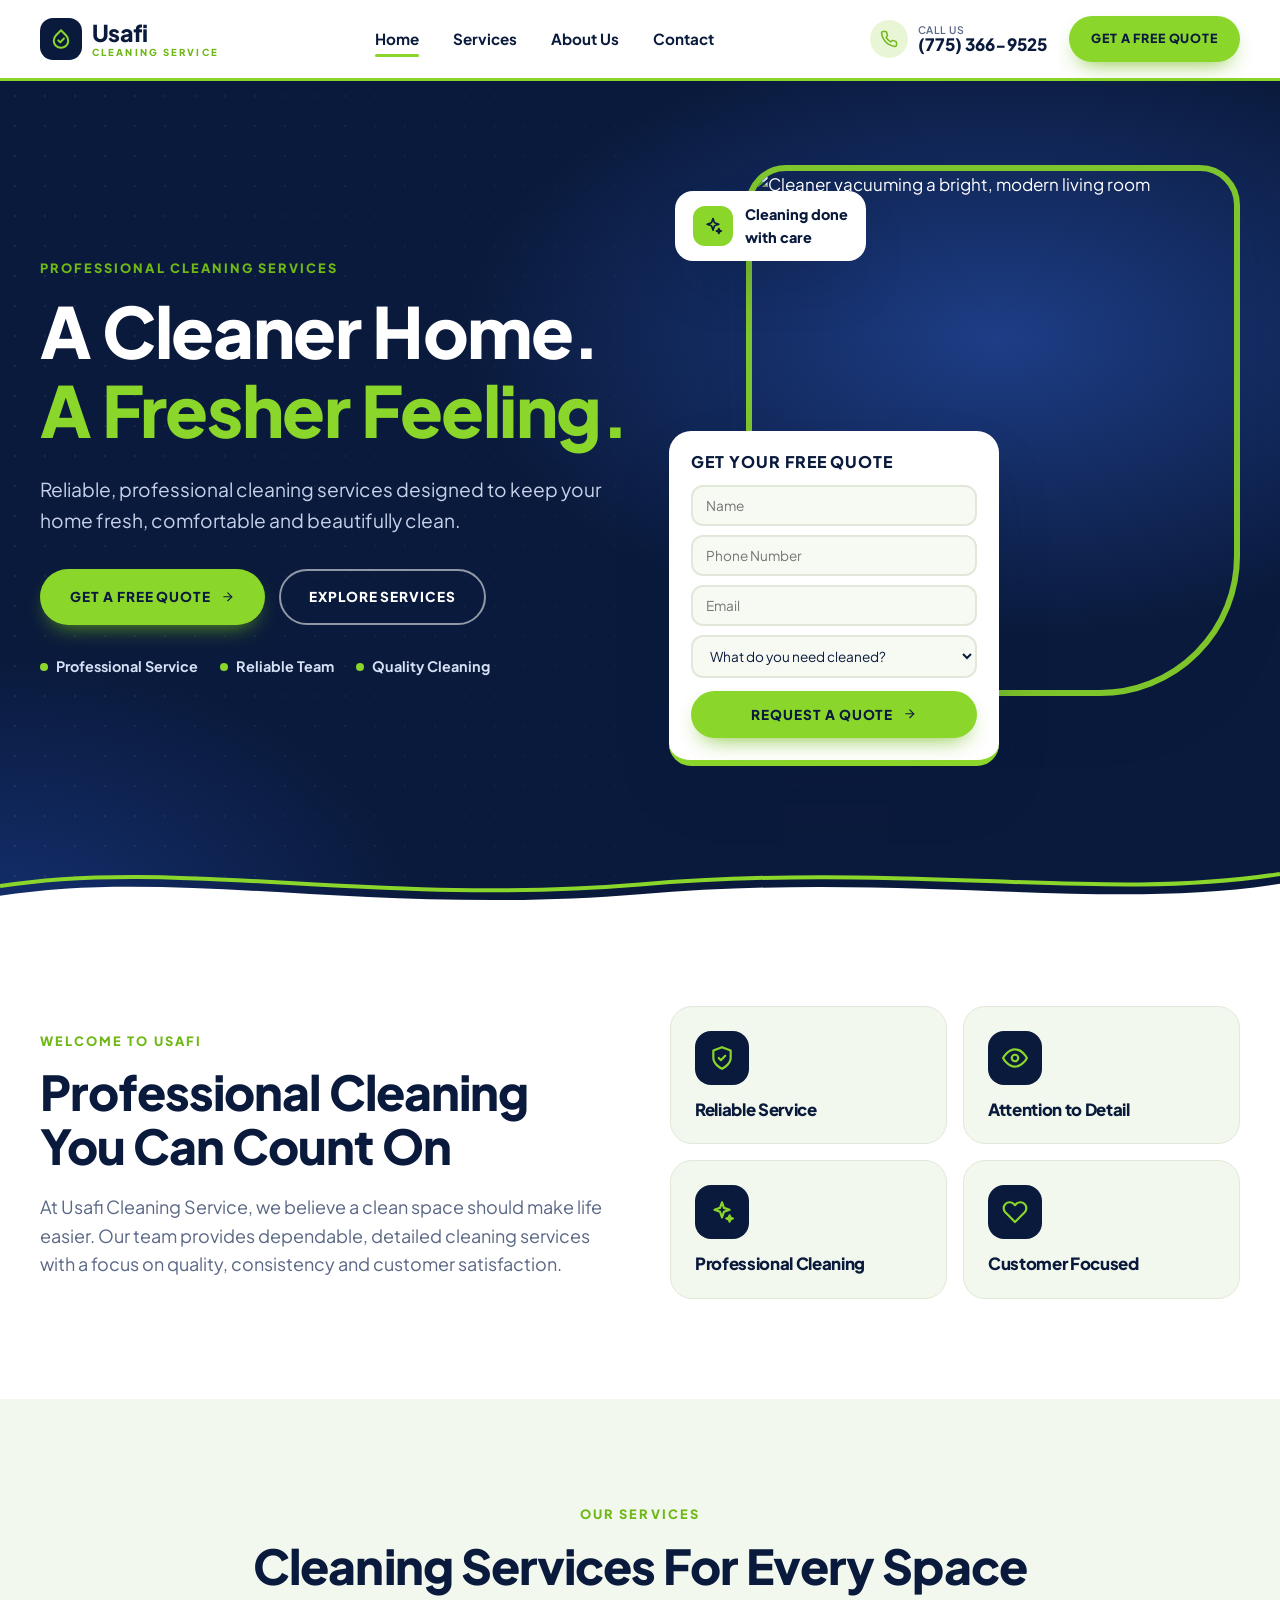
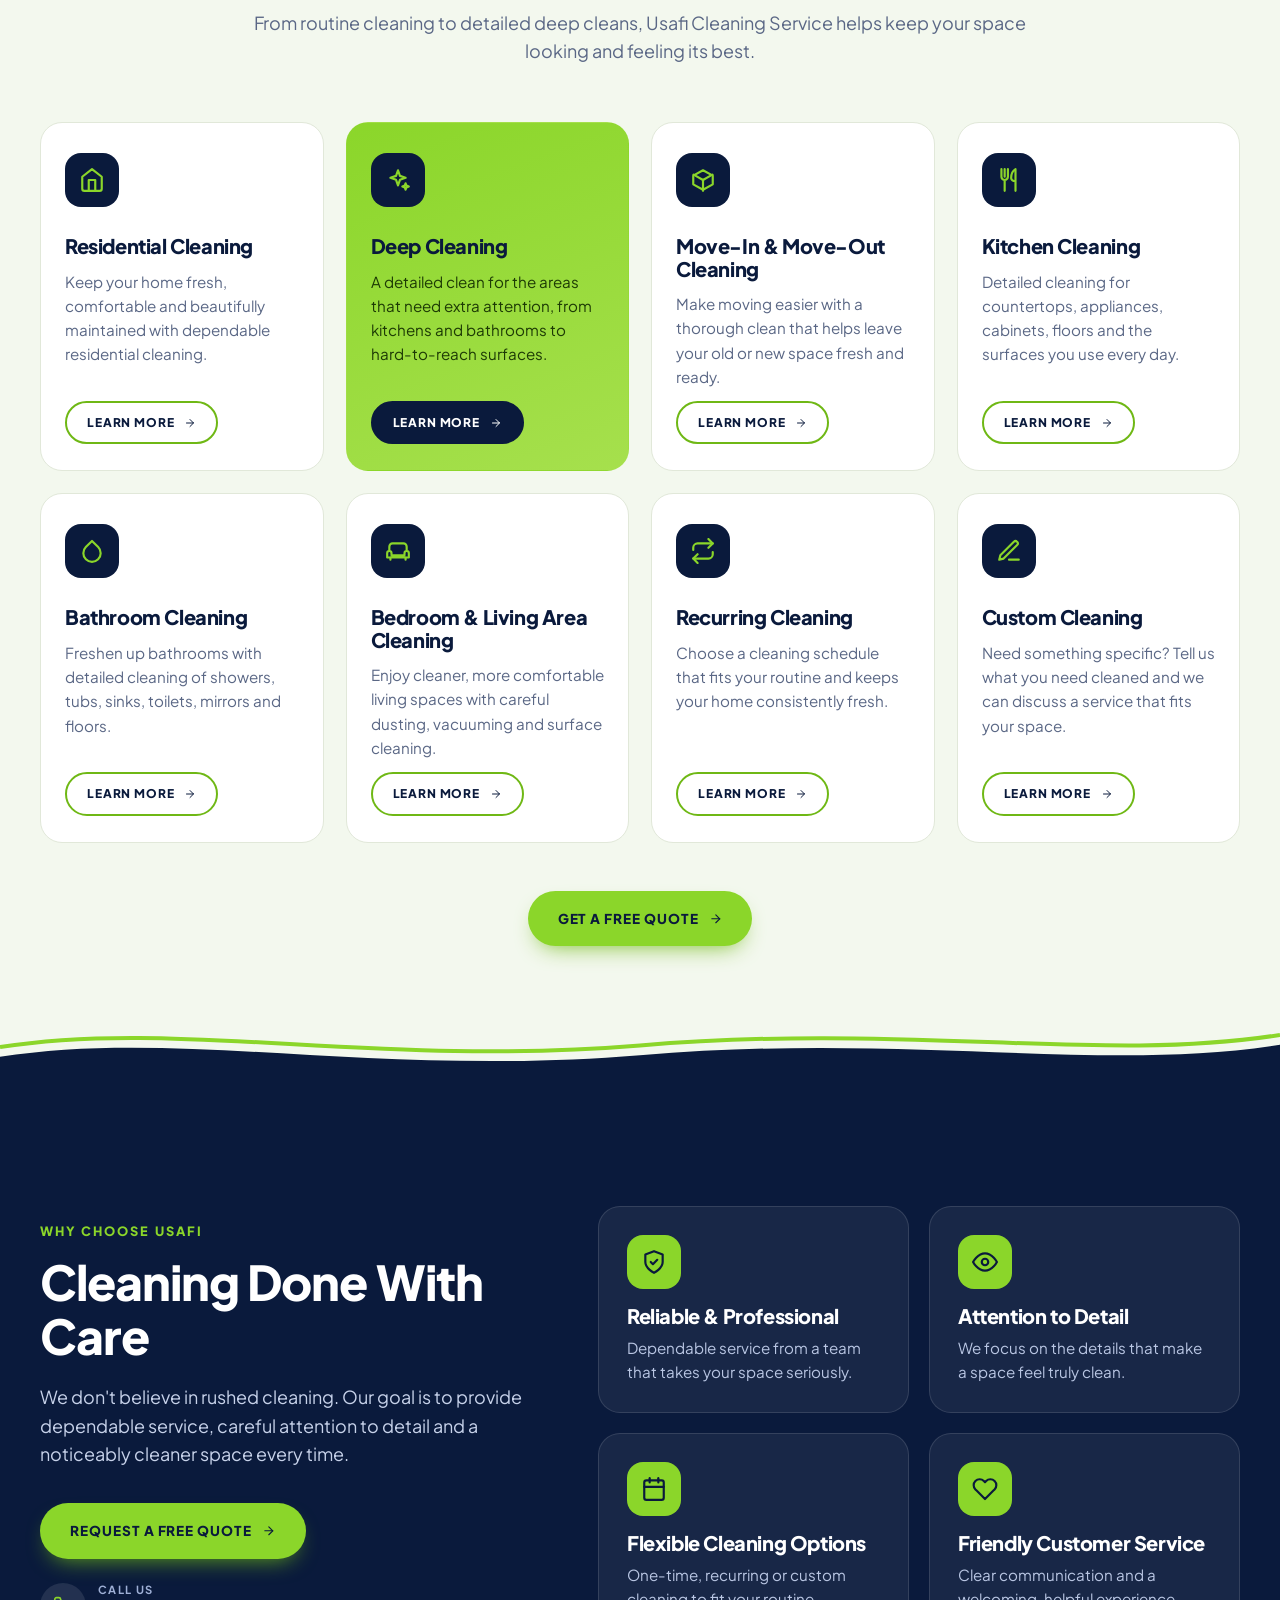
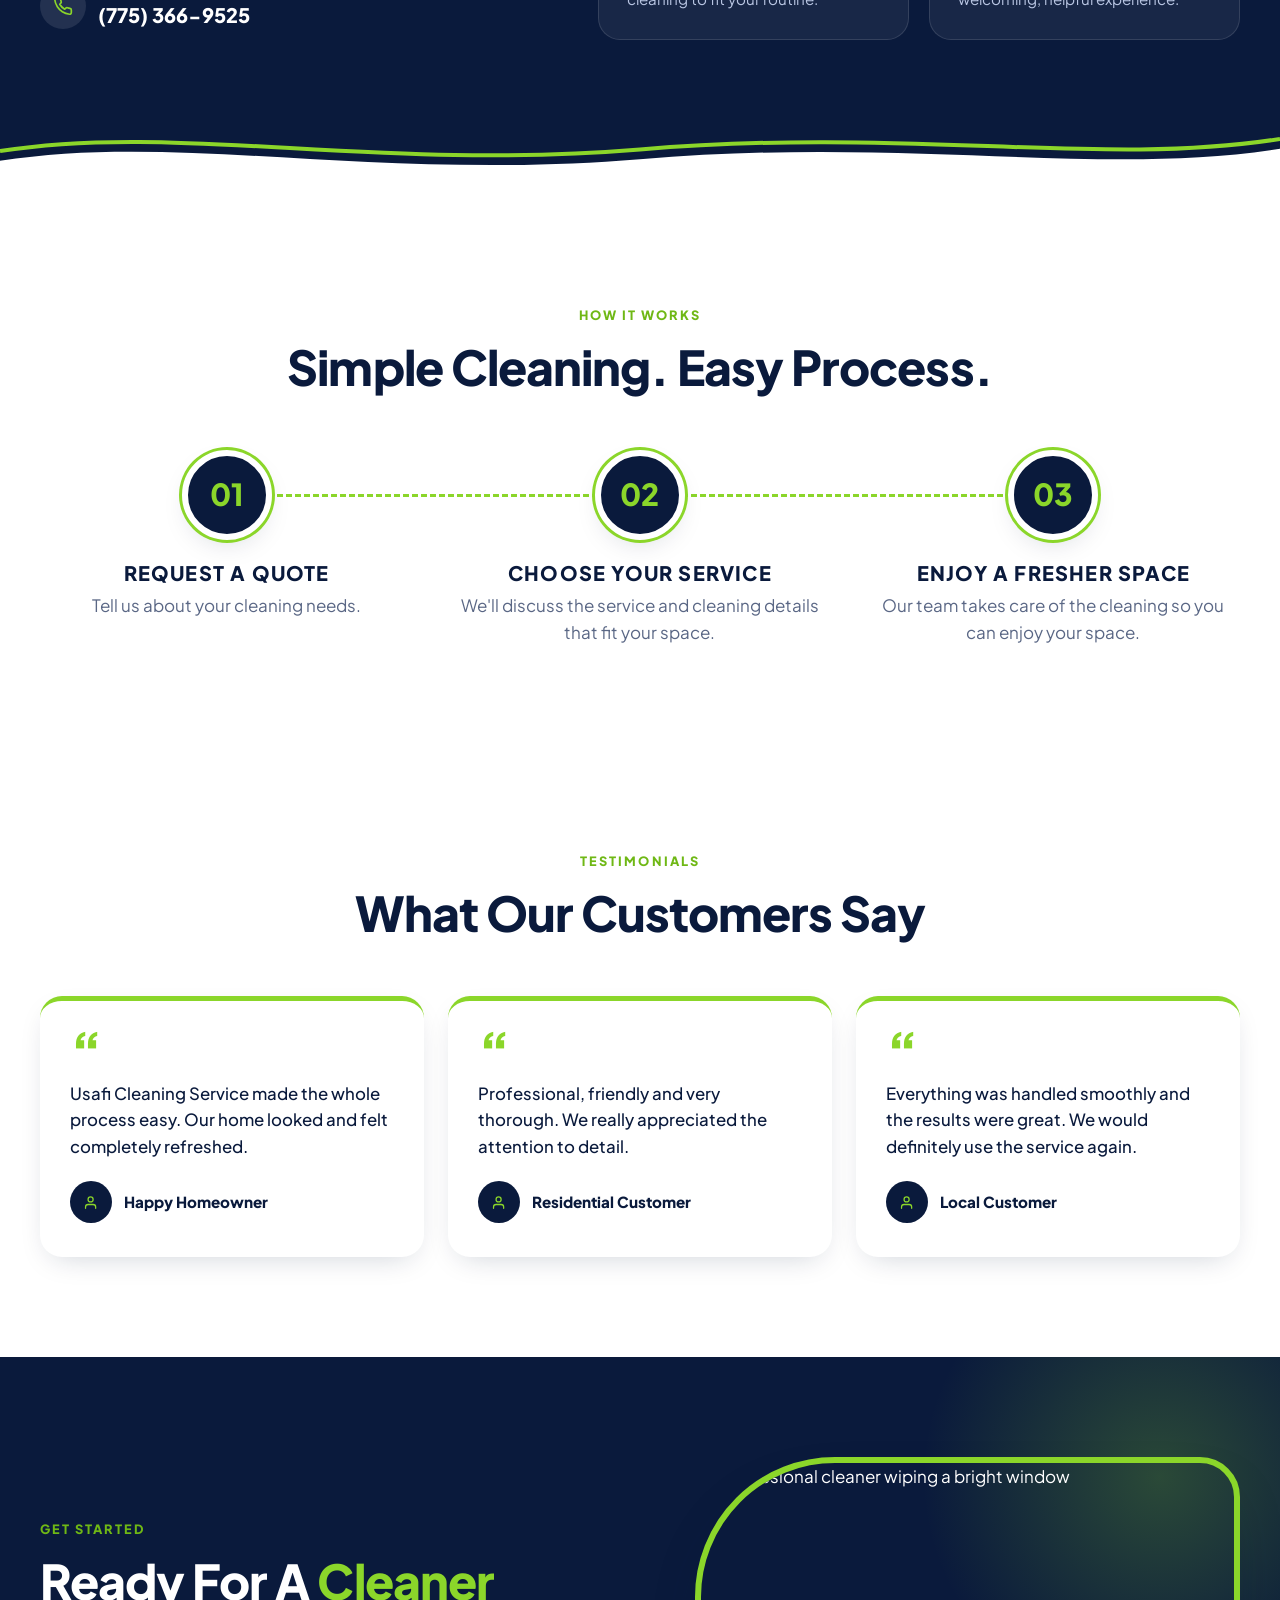
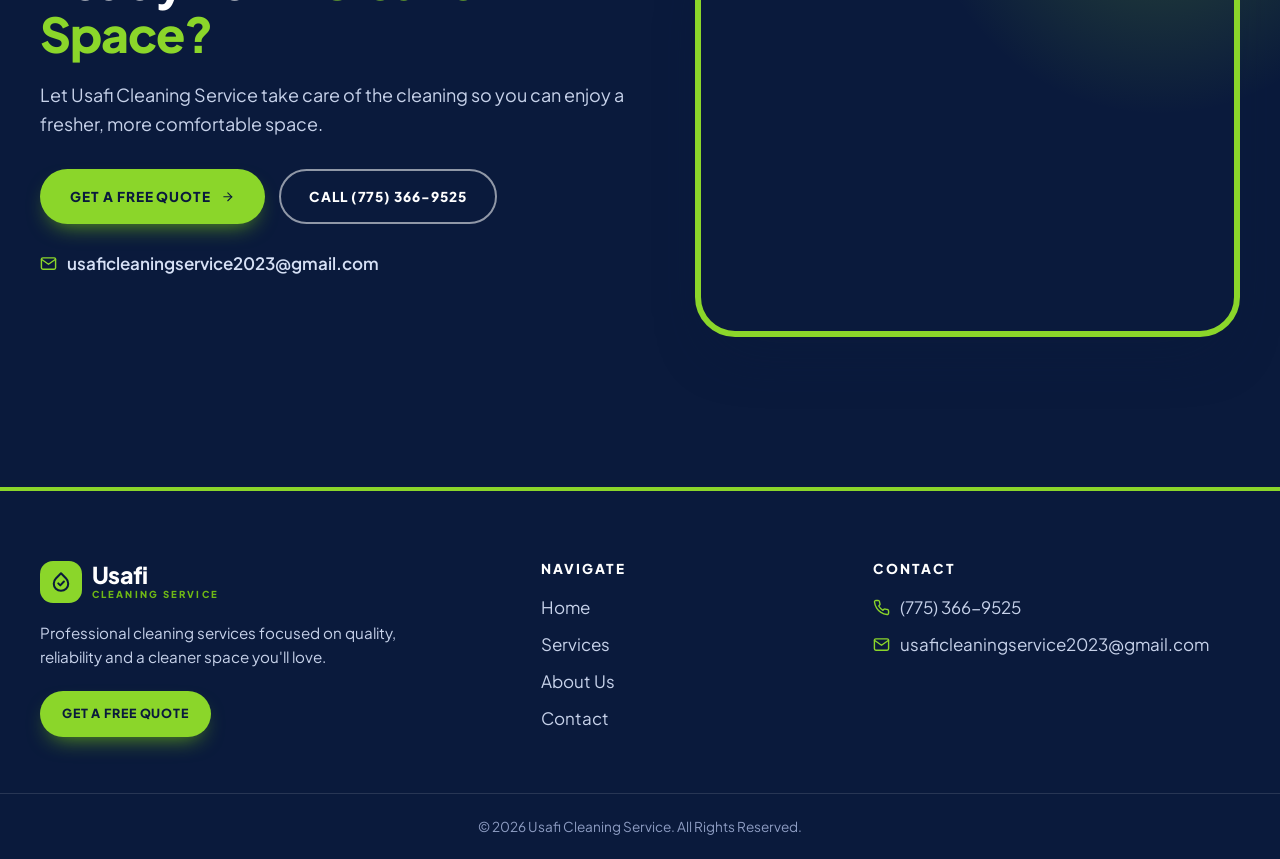
==== commit 3ebb79ab: "Remove before/after section from homepage Co-Authored-By: Claude Sonnet 5.5 <noreply@anthropic.com>" ====
--- a/index.html
+++ b/index.html
@@ -53,12 +53,6 @@
 <div class="steps"><div class="step reveal d1"><div class="num">01</div><h3>REQUEST A QUOTE</h3><p>Tell us about your cleaning needs.</p></div><div class="step reveal d2"><div class="num">02</div><h3>CHOOSE YOUR SERVICE</h3><p>We'll discuss the service and cleaning details that fit your space.</p></div><div class="step reveal d3"><div class="num">03</div><h3>ENJOY A FRESHER SPACE</h3><p>Our team takes care of the cleaning so you can enjoy your space.</p></div></div>
 </div></section>
 
-<section class="pad mist"><div class="container">
-<div class="sec-head center reveal"><span class="eyebrow">Cleaning Results</span><h2>See The Difference A Professional Clean Makes</h2><p class="lead" style="margin-top:16px">Drag the handle to compare a space before and after a professional clean.</p></div>
-<div class="cmp-grid"><div class="cmp reveal d1"><img src="https://images.unsplash.com/photo-1556912172-45b7abe8b7e1?auto=format&fit=crop&w=900&q=80" alt="Kitchen after cleaning" loading="lazy"><img class="before" src="https://images.unsplash.com/photo-1713950788917-912f9274f123?auto=format&fit=crop&w=900&q=80" alt="Kitchen before cleaning" loading="lazy"><span class="tag b">BEFORE</span><span class="tag a">AFTER</span><span class="bar"></span><span class="cap">Kitchen</span><input type="range" min="0" max="100" value="50" aria-label="Compare Kitchen before and after"></div><div class="cmp reveal d2"><img src="https://images.unsplash.com/photo-1584622650111-993a426fbf0a?auto=format&fit=crop&w=900&q=80" alt="Bathroom after cleaning" loading="lazy"><img class="before" src="https://images.unsplash.com/photo-1767385734289-527ca5b95d37?auto=format&fit=crop&w=900&q=80" alt="Bathroom before cleaning" loading="lazy"><span class="tag b">BEFORE</span><span class="tag a">AFTER</span><span class="bar"></span><span class="cap">Bathroom</span><input type="range" min="0" max="100" value="50" aria-label="Compare Bathroom before and after"></div><div class="cmp reveal d1"><img src="https://images.unsplash.com/photo-1560448204-e02f11c3d0e2?auto=format&fit=crop&w=900&q=80" alt="Living Room after cleaning" loading="lazy"><img class="before" src="https://images.unsplash.com/photo-1641232458416-feace752b346?auto=format&fit=crop&w=900&q=80" alt="Living Room before cleaning" loading="lazy"><span class="tag b">BEFORE</span><span class="tag a">AFTER</span><span class="bar"></span><span class="cap">Living Room</span><input type="range" min="0" max="100" value="50" aria-label="Compare Living Room before and after"></div><div class="cmp reveal d2"><img src="https://images.unsplash.com/photo-1558317374-067fb5f30001?auto=format&fit=crop&w=900&q=80" alt="Floors & Carpet after cleaning" loading="lazy"><img class="before" src="https://images.unsplash.com/photo-1641223379012-aa1d70f4c6a7?auto=format&fit=crop&w=900&q=80" alt="Floors & Carpet before cleaning" loading="lazy"><span class="tag b">BEFORE</span><span class="tag a">AFTER</span><span class="bar"></span><span class="cap">Floors & Carpet</span><input type="range" min="0" max="100" value="50" aria-label="Compare Floors & Carpet before and after"></div></div>
-<p class="small-note">Illustrative before and after images.</p>
-</div></section>
-
 <section class="pad"><div class="container">
 <div class="sec-head center reveal"><span class="eyebrow">Testimonials</span><h2>What Our Customers Say</h2></div>
 <div class="t-grid"><figure class="t-card reveal d1"><span class="q">“</span><p>Usafi Cleaning Service made the whole process easy. Our home looked and felt completely refreshed.</p><figcaption class="t-by"><span class="av"><svg class="i"  viewBox="0 0 24 24" aria-hidden="true"><path d="M20 21v-2a4 4 0 0 0-4-4H8a4 4 0 0 0-4 4v2"/><circle cx="12" cy="7" r="4"/></svg></span>Happy Homeowner</figcaption></figure><figure class="t-card reveal d2"><span class="q">“</span><p>Professional, friendly and very thorough. We really appreciated the attention to detail.</p><figcaption class="t-by"><span class="av"><svg class="i"  viewBox="0 0 24 24" aria-hidden="true"><path d="M20 21v-2a4 4 0 0 0-4-4H8a4 4 0 0 0-4 4v2"/><circle cx="12" cy="7" r="4"/></svg></span>Residential Customer</figcaption></figure><figure class="t-card reveal d3"><span class="q">“</span><p>Everything was handled smoothly and the results were great. We would definitely use the service again.</p><figcaption class="t-by"><span class="av"><svg class="i"  viewBox="0 0 24 24" aria-hidden="true"><path d="M20 21v-2a4 4 0 0 0-4-4H8a4 4 0 0 0-4 4v2"/><circle cx="12" cy="7" r="4"/></svg></span>Local Customer</figcaption></figure></div>
